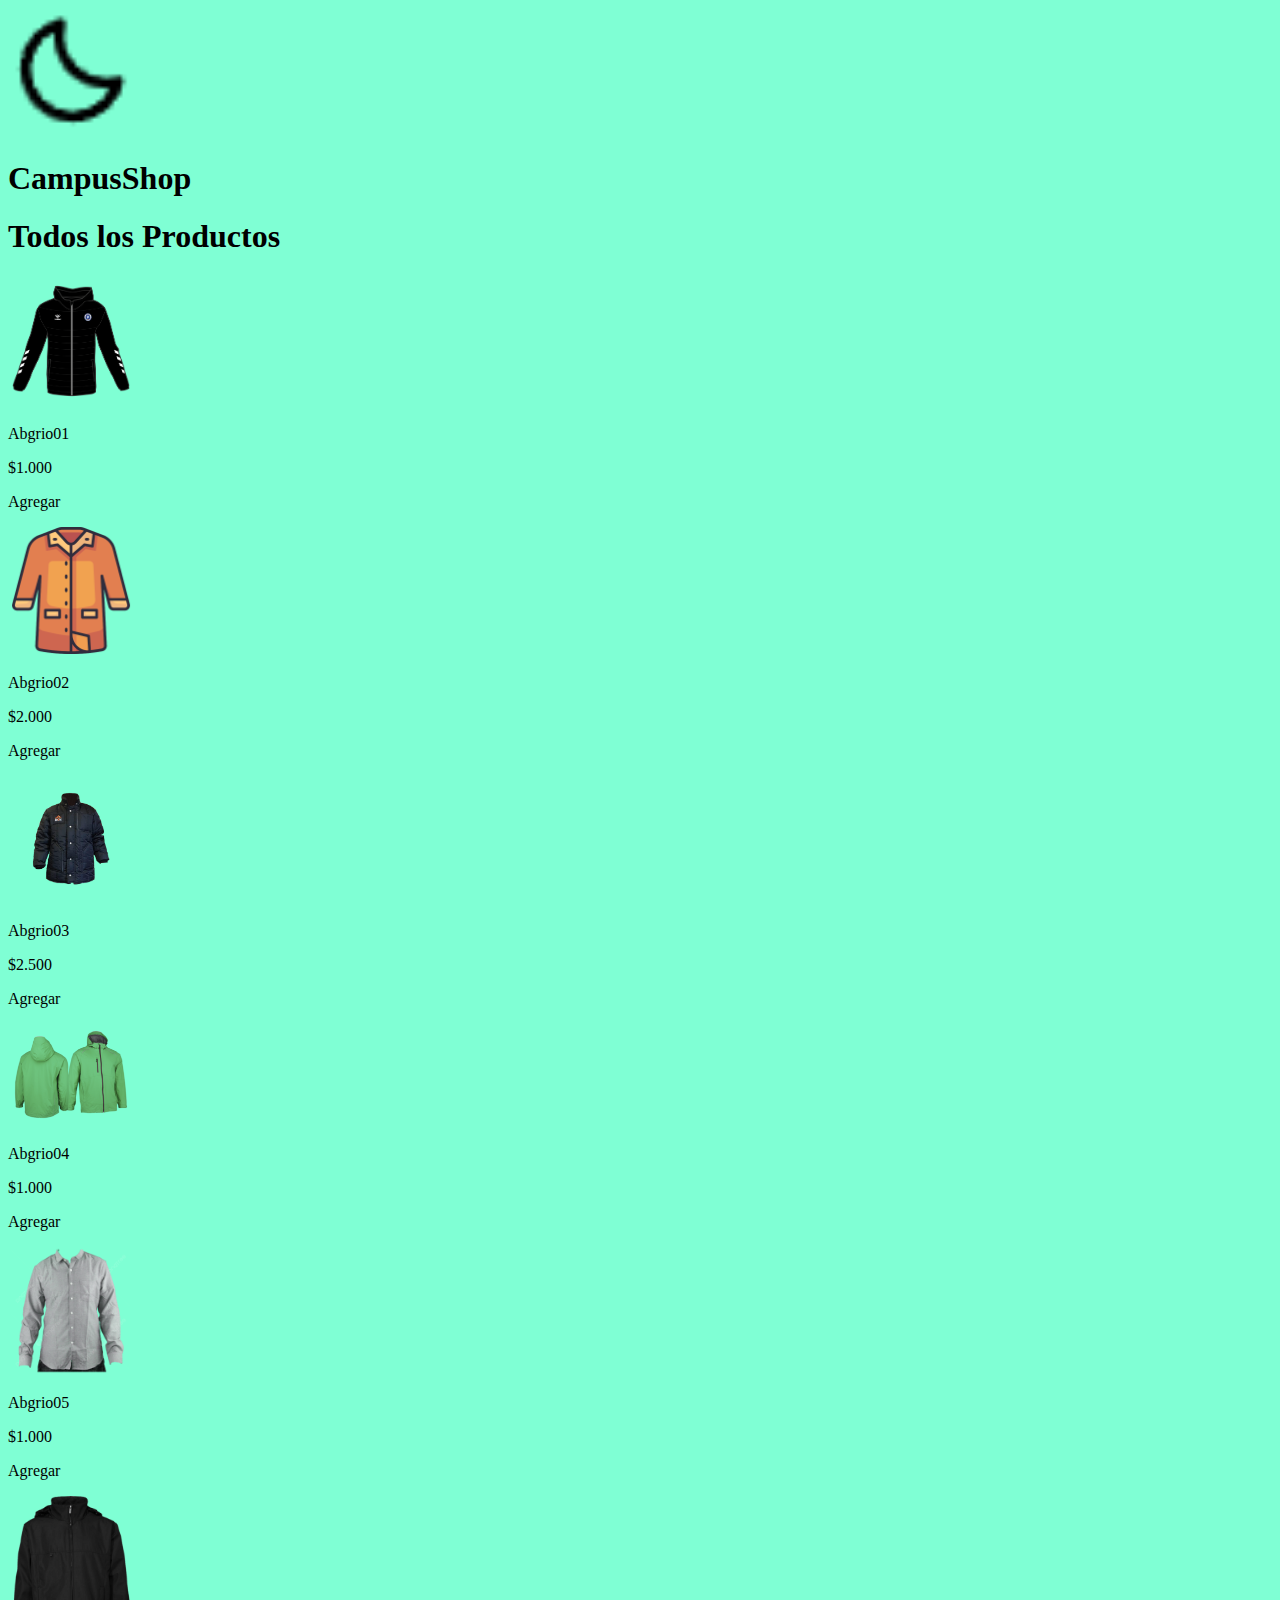
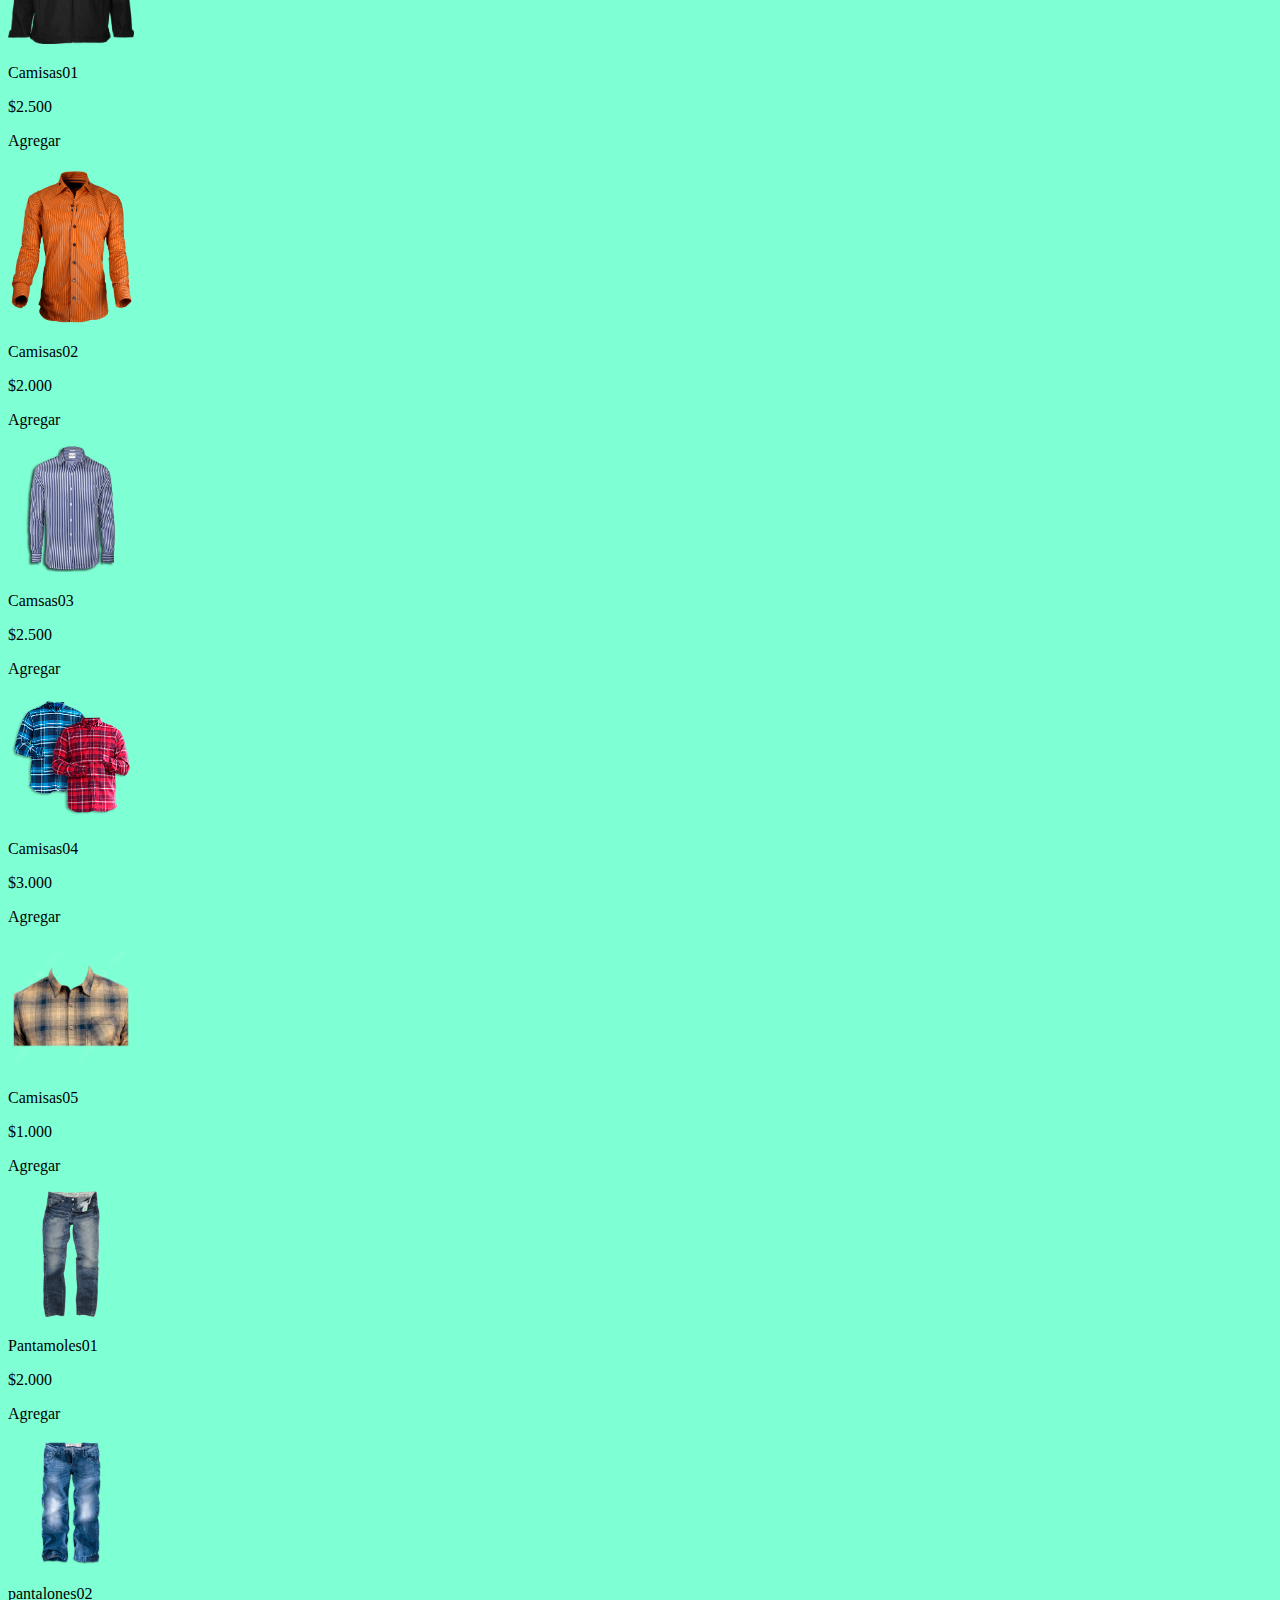
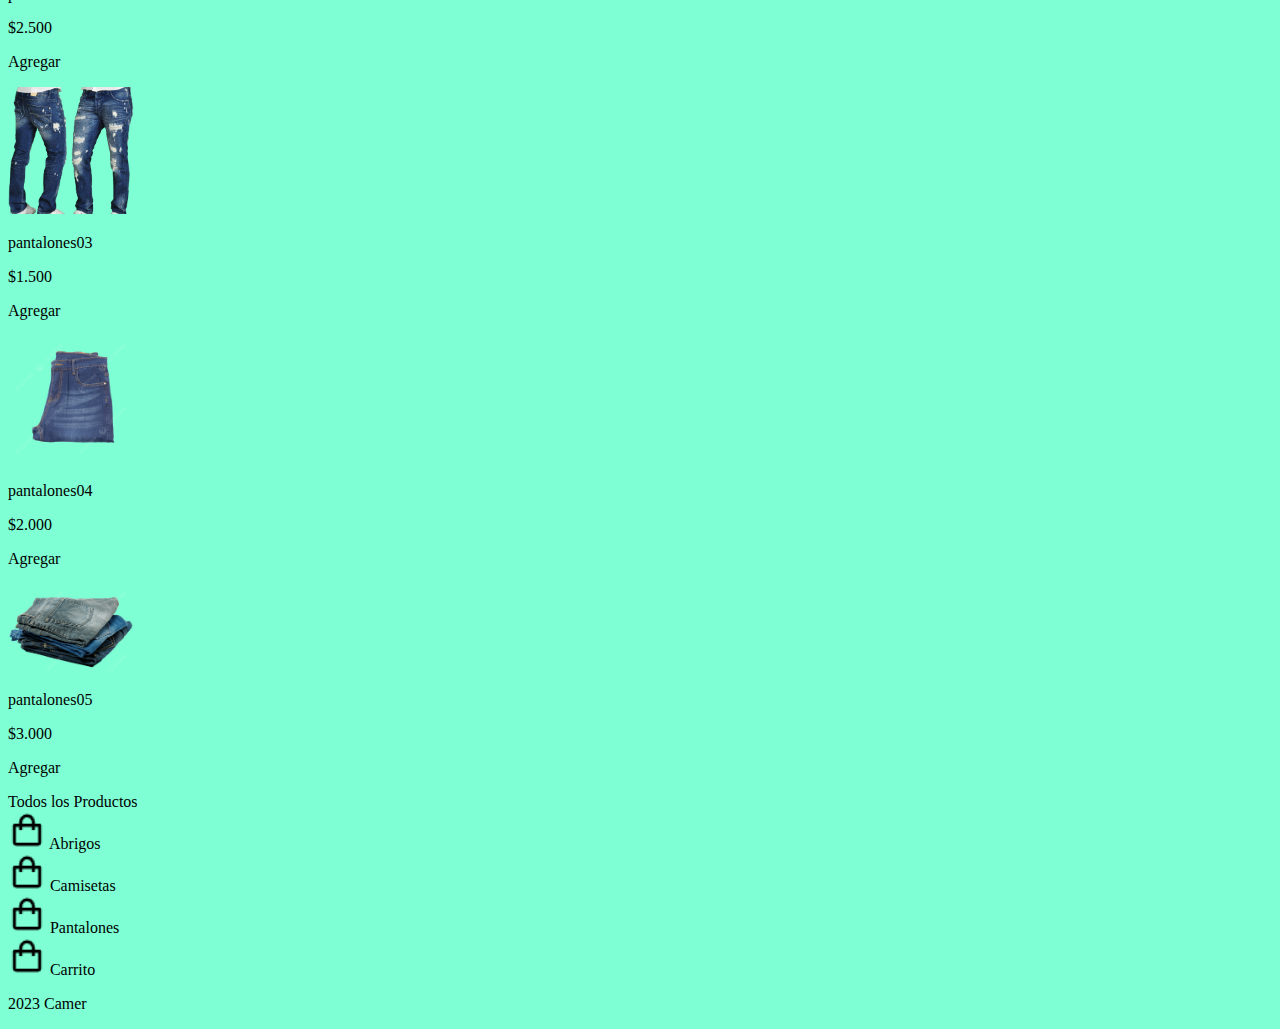
==== index.html @ f6f1cea4 "Tercero" ====
<!DOCTYPE html>
<html lang="en">
<head>
    <meta charset="UTF-8">
    <meta name="viewport" content="width=device-width, initial-scale=1.0">
    <link rel="stylesheet" href="./CSS/style.css">
    <link rel="icon" type="image/x-icon" href="./IMG/Tienda.png">
    <title>CampusShop</title>
</head>
<body>
    <header>
        <img class=" " src="./IMG/Moon.png" alt="Abrigos" width="10%"></a>
        <a>
            <h1>CampusShop</h1>
        </a>
    </header>
    <main>
        <h1>Todos los Productos</h1>
        <div>
            <div>
                <img class=" " src="./IMG/Abrigo01.png" alt="Abrigos" width="10%"></a>
                <div>
                    <p>Abgrio01</p>
                    <p>$1.000</p>
                    <p>Agregar</p>
                </div>
            </div>
            <div>
                <img class=" " src="./IMG/Abrigo02.png" alt="Abrigos" width="10%"></a>
                <div>
                    <p>Abgrio02</p>
                    <p>$2.000</p>
                    <p>Agregar</p>
                </div>
            </div>
            <div>
                <img class=" " src="./IMG/Abrigo03.png" alt="Abrigos" width="10%"></a>
                <div>
                    <p>Abgrio03</p>
                    <p>$2.500</p>
                    <p>Agregar</p>
                </div>
            </div>
            <div>
                <img class=" " src="./IMG/Abrigo04.png" alt="Abrigos" width="10%"></a>
                <div>
                    <p>Abgrio04</p>
                    <p>$1.000</p>
                    <p>Agregar</p>
                </div>
            </div>
            <div>
                <img class=" " src="./IMG/Abrigo05.png" alt="Abrigos" width="10%"></a>
                <div>
                    <p>Abgrio05</p>
                    <p>$1.000</p>
                    <p>Agregar</p>
                </div>
            </div>
            <div>
                <img class=" " src="./IMG/Camisa01.png" alt="Abrigos" width="10%"></a>
                <div>
                    <p>Camisas01</p>
                    <p>$2.500</p>
                    <p>Agregar</p>
                </div>
            </div>
            <div>
                <img class=" " src="./IMG/Camisa02.png" alt="Abrigos" width="10%"></a>
                <div>
                    <p>Camisas02</p>
                    <p>$2.000</p>
                    <p>Agregar</p>
                </div>
            </div>
            <div>
                <img class=" " src="./IMG/Camisa03.png" alt="Abrigos" width="10%"></a>
                <div>
                    <p>Camsas03</p>
                    <p>$2.500</p>
                    <p>Agregar</p>
                </div>
            </div>
            <div>
                <img class=" " src="./IMG/Camisa04.png" alt="Abrigos" width="10%"></a>
                <div>
                    <p>Camisas04</p>
                    <p>$3.000</p>
                    <p>Agregar</p>
                </div>
            </div>
            <div>
                <img class=" " src="./IMG/Camisa05.png" alt="Abrigos" width="10%"></a>
                <div>
                    <p>Camisas05</p>
                    <p>$1.000</p>
                    <p>Agregar</p>
                </div>
            </div>
            <div>
                <img class=" " src="./IMG/Pantalon01.png" alt="Abrigos" width="10%"></a>
                <div>
                    <p>Pantamoles01</p>
                    <p>$2.000</p>
                    <p>Agregar</p>
                </div>
            </div>
            <div>
                <img class=" " src="./IMG/Pantalon02.png" alt="Abrigos" width="10%"></a>
                <div>
                    <p>pantalones02</p>
                    <p>$2.500</p>
                    <p>Agregar</p>
                </div>
            </div>
            <div>
                <img class=" " src="./IMG/Pantalon03.png" alt="Abrigos" width="10%"></a>
                <div>
                    <p>pantalones03</p>
                    <p>$1.500</p>
                    <p>Agregar</p>
                </div>
            </div>
            <div>
                <img class=" " src="./IMG/Pantalon04.png" alt="Abrigos" width="10%"></a>
                <div>
                    <p>pantalones04</p>
                    <p>$2.000</p>
                    <p>Agregar</p>
                </div>
            </div>
            <div>
                <img class=" " src="./IMG/Pantalon05.png" alt="Abrigos" width="10%"></a>
                <div>
                    <p>pantalones05</p>
                    <p>$3.000</p>
                    <p>Agregar</p>
                </div>
            </div>
        </div>
    </main>
    <label>
        <div>
            <a>Todos los Productos</a>
        </div>
        <div>
            <img class=" " src="./IMG/Buzos.png" alt="Abrigos" width="3%"></a>
            <a>Abrigos</a>
        </div>
        <div>
            <img class=" " src="./IMG/Buzos.png" alt="Abrigos" width="3%"></a>
            <a>Camisetas</a>
        </div>
        <div>
            <img class=" " src="./IMG/Buzos.png" alt="Abrigos" width="3%"></a>
            <a>Pantalones</a>
        </div>
        <div>
            <img class=" " src="./IMG/Buzos.png" alt="Abrigos" width="3%"></a>
            <a>Carrito</a>
        </div>
        <p>2023 Camer</p>
    </label>
</body>
</html>
---- CSS/style.css ----
*{
    background-color: aquamarine;
    
}
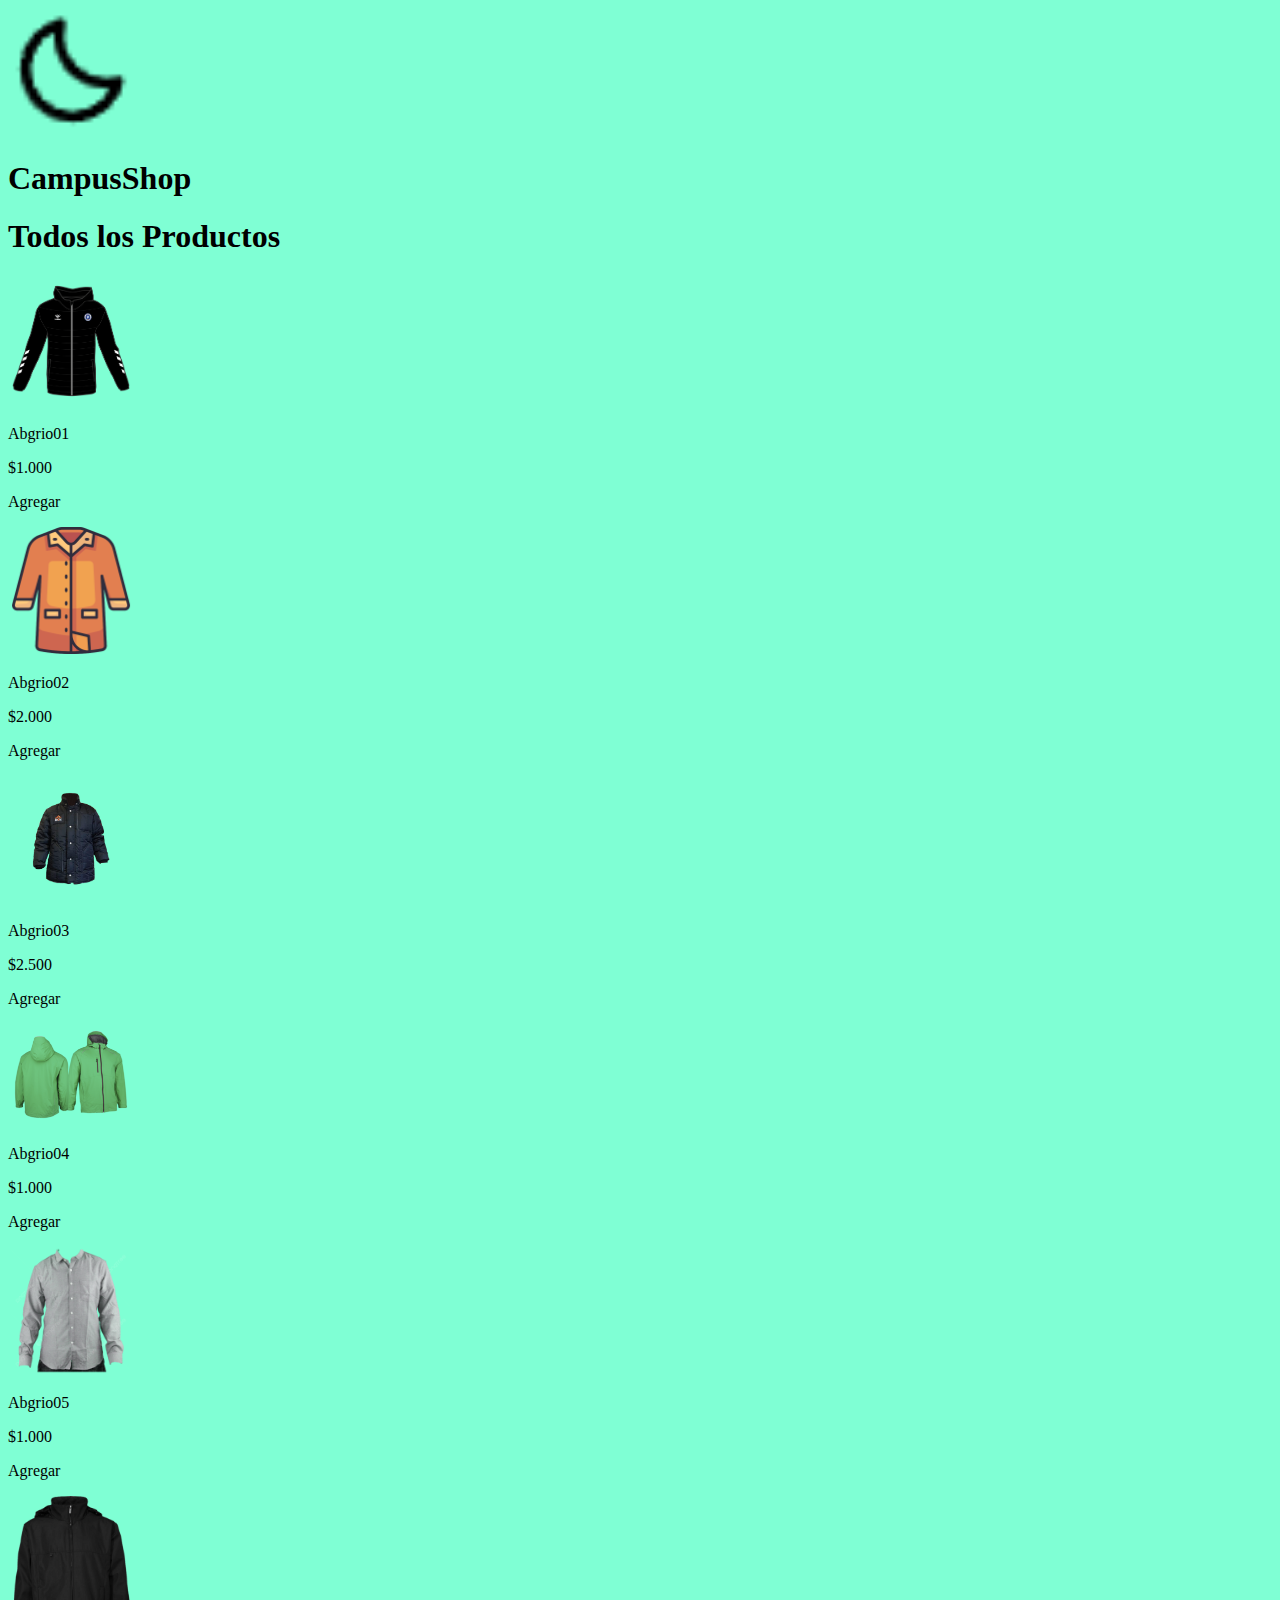
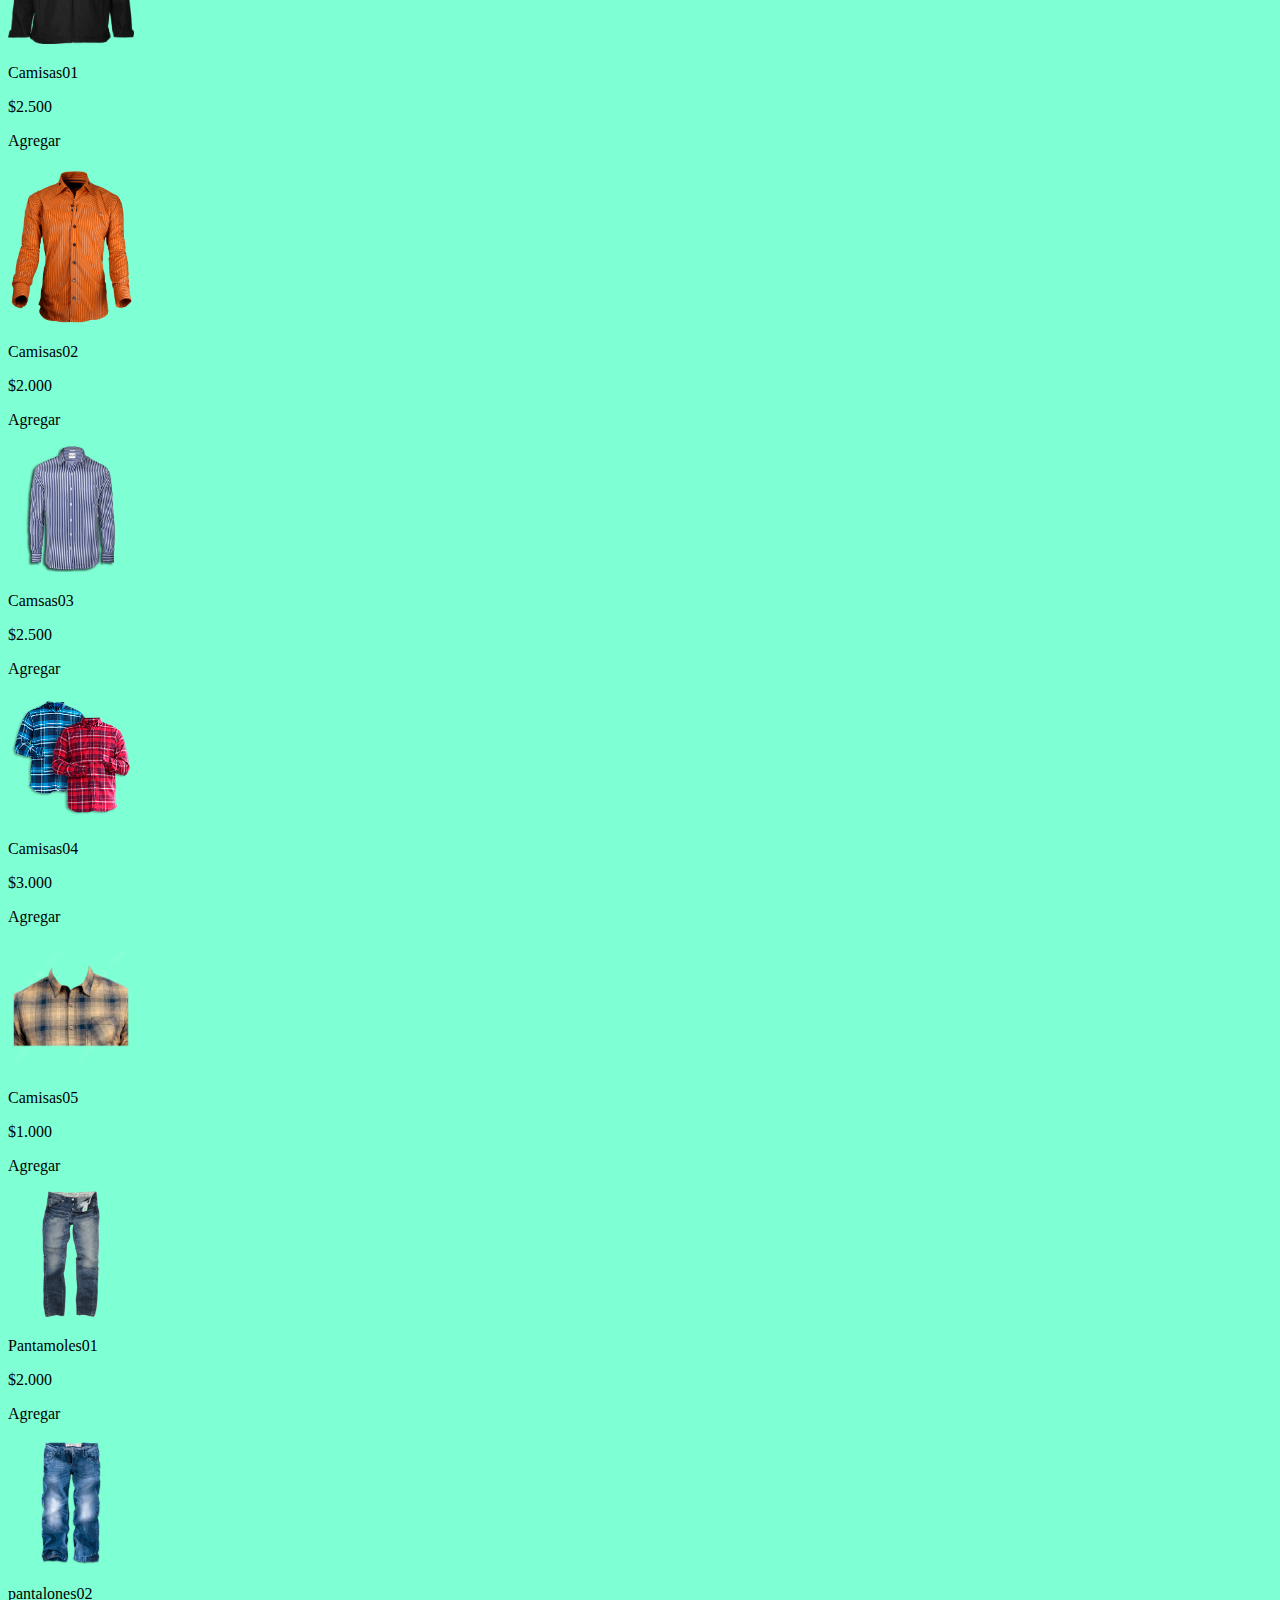
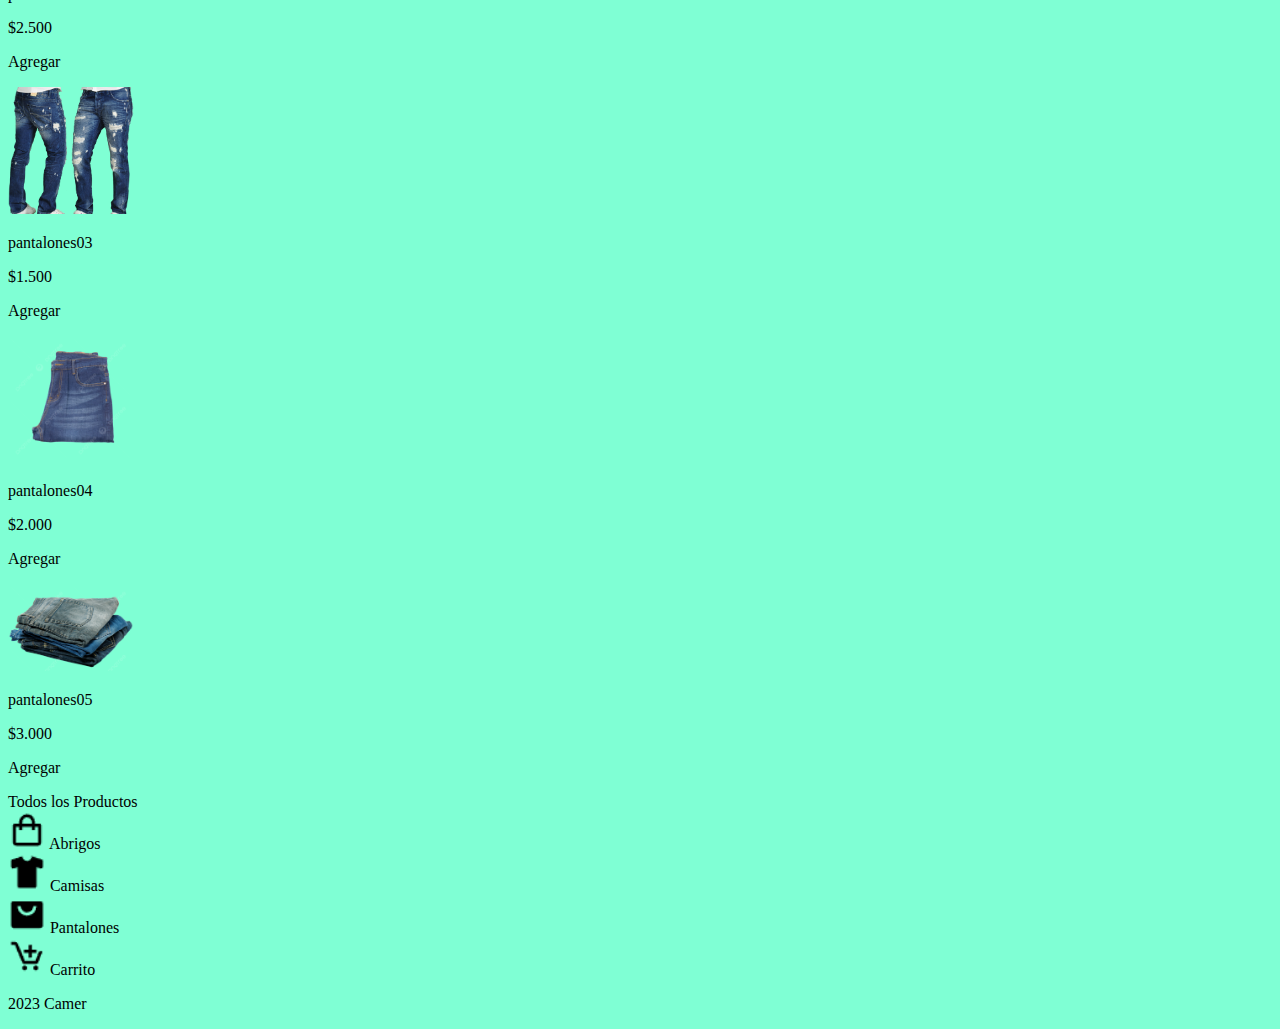
==== commit d35c91a7: "Cuarto" ====
--- a/index.html
+++ b/index.html
@@ -143,23 +143,33 @@
         <div>
             <a>Todos los Productos</a>
         </div>
-        <div>
-            <img class=" " src="./IMG/Buzos.png" alt="Abrigos" width="3%"></a>
-            <a>Abrigos</a>
-        </div>
-        <div>
-            <img class=" " src="./IMG/Buzos.png" alt="Abrigos" width="3%"></a>
-            <a>Camisetas</a>
-        </div>
-        <div>
-            <img class=" " src="./IMG/Buzos.png" alt="Abrigos" width="3%"></a>
-            <a>Pantalones</a>
-        </div>
-        <div>
-            <img class=" " src="./IMG/Buzos.png" alt="Abrigos" width="3%"></a>
-            <a>Carrito</a>
-        </div>
+        <a  href="/HTML/Abrigos.html"> 
+            <div>
+                <img class=" " src="./IMG/Buzos.png" alt="Abrigos" width="3%"></a>
+                <a>Abrigos</a>
+            </div>
+        </a>
+        <a  href="/HTML/Camisetas.html"> 
+            <div>
+                <img class=" " src="./IMG/Camisas.png" alt="Abrigos" width="3%"></a>
+                <a>Camisas</a>
+            </div>
+        </a>
+        <a  href="/HTML/Pantalones.html"> 
+            <div>
+                <img class=" " src="./IMG/Pants.png" alt="Abrigos" width="3%"></a>
+                <a>Pantalones</a>
+            </div>
+        </a>
+        <a  href="/HTML/Carritos.html">  
+            <div>
+                <img class=" " src="./IMG/Carrito.png" alt="Abrigos" width="3%"></a>
+                <a>Carrito</a>
+            </div>
+        </a>
         <p>2023 Camer</p>
     </label>
+
+    </li>
 </body>
 </html>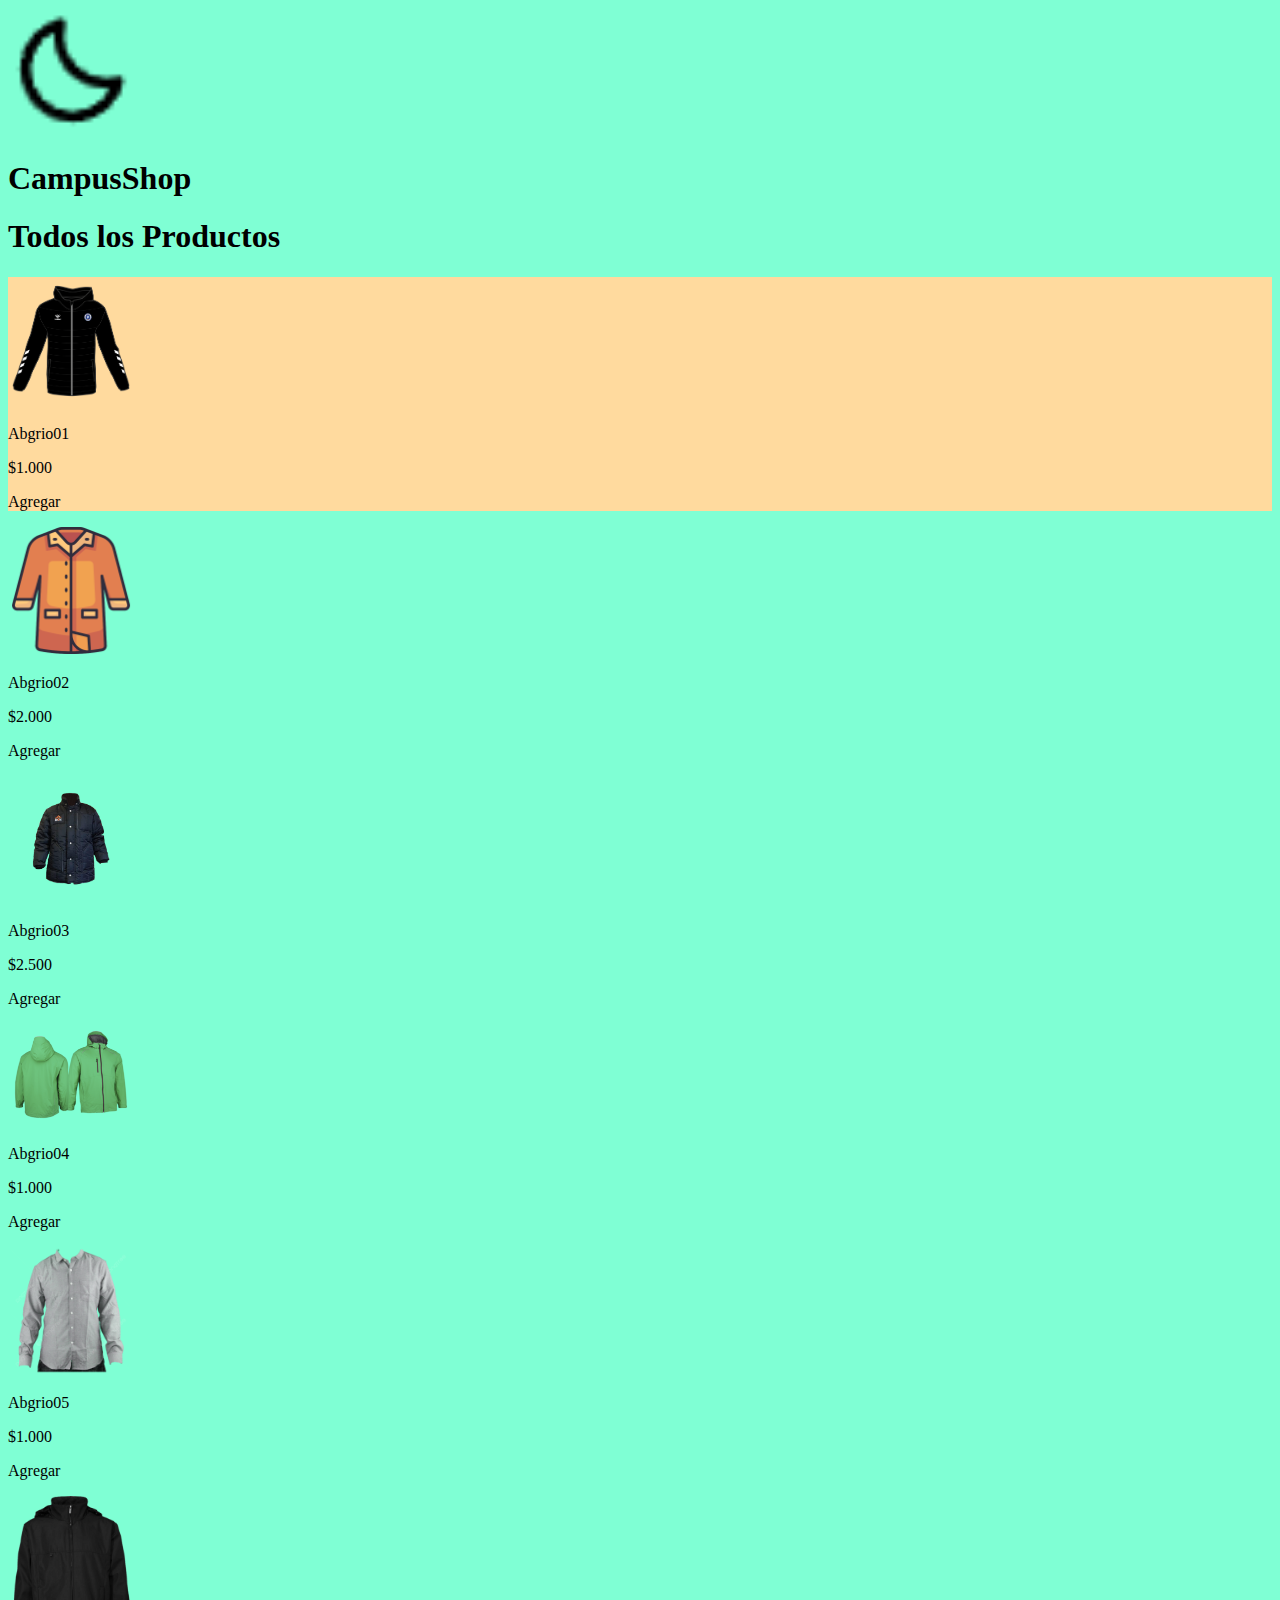
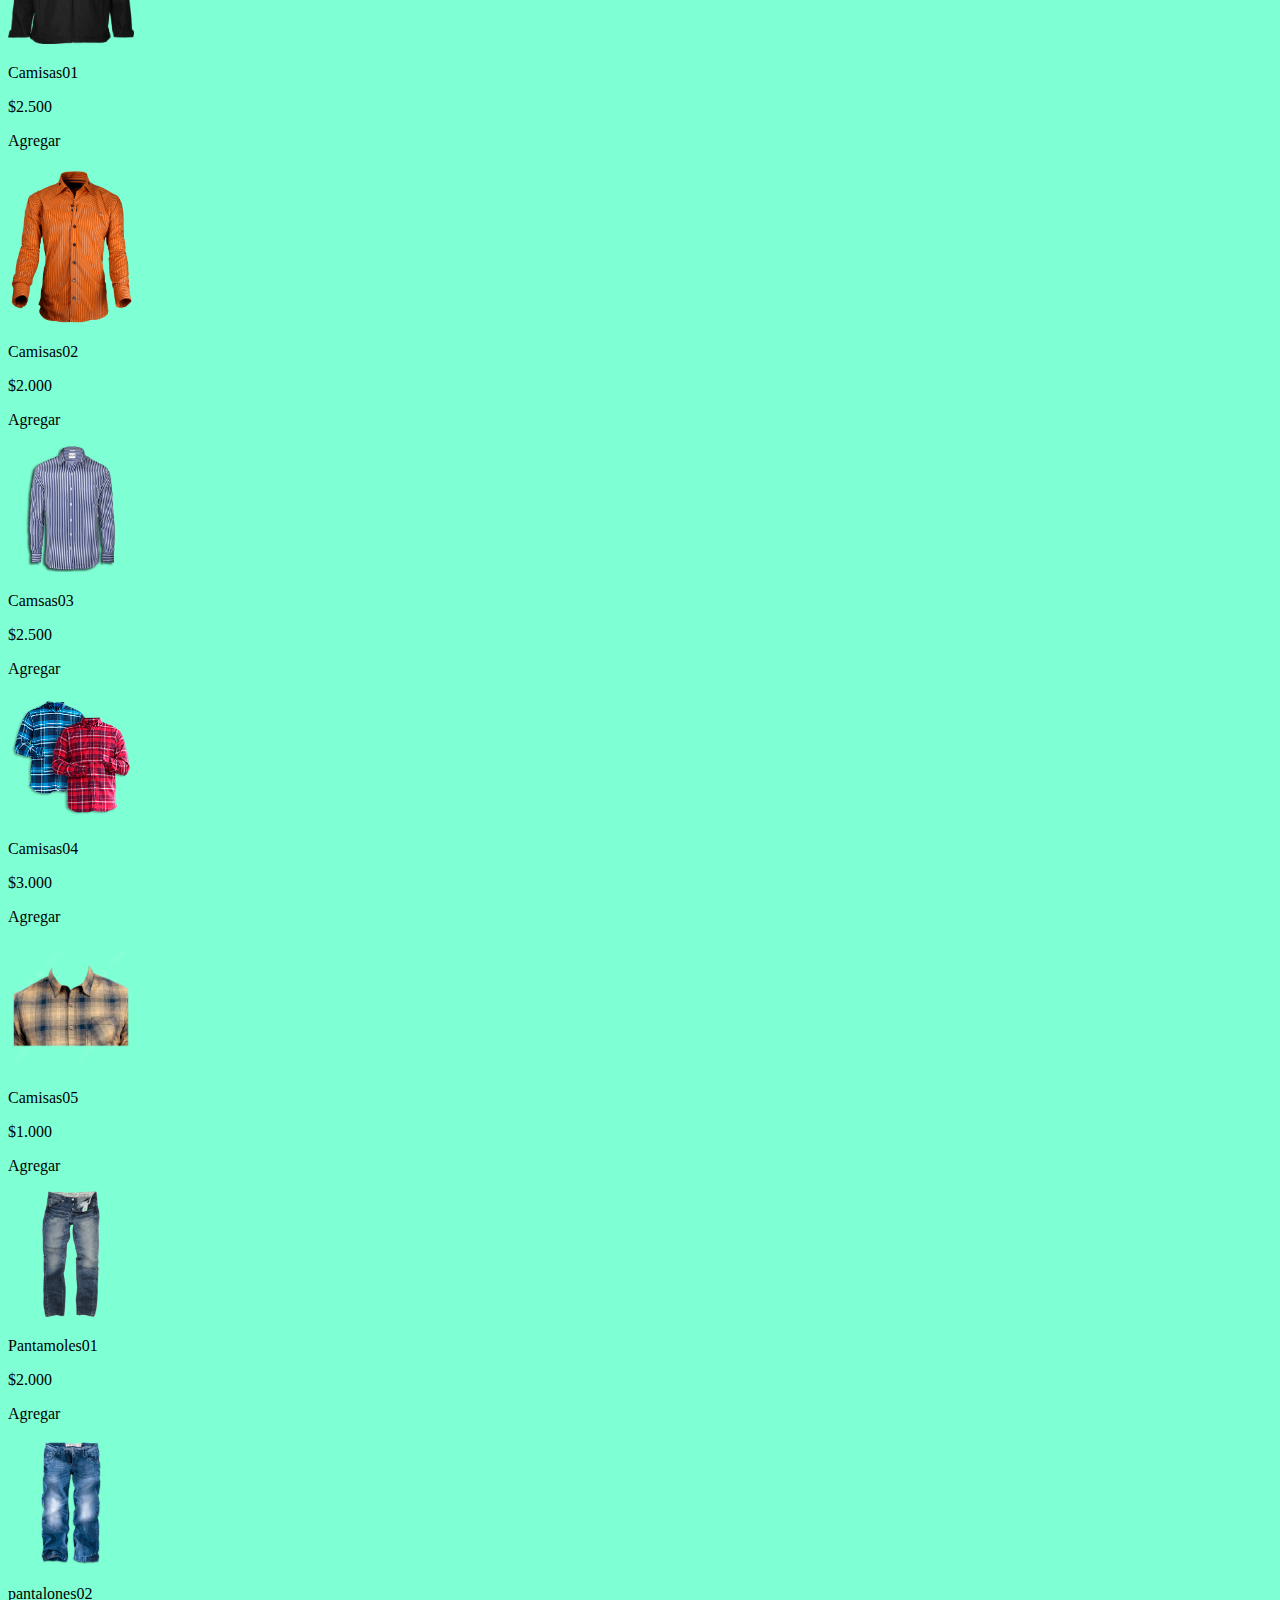
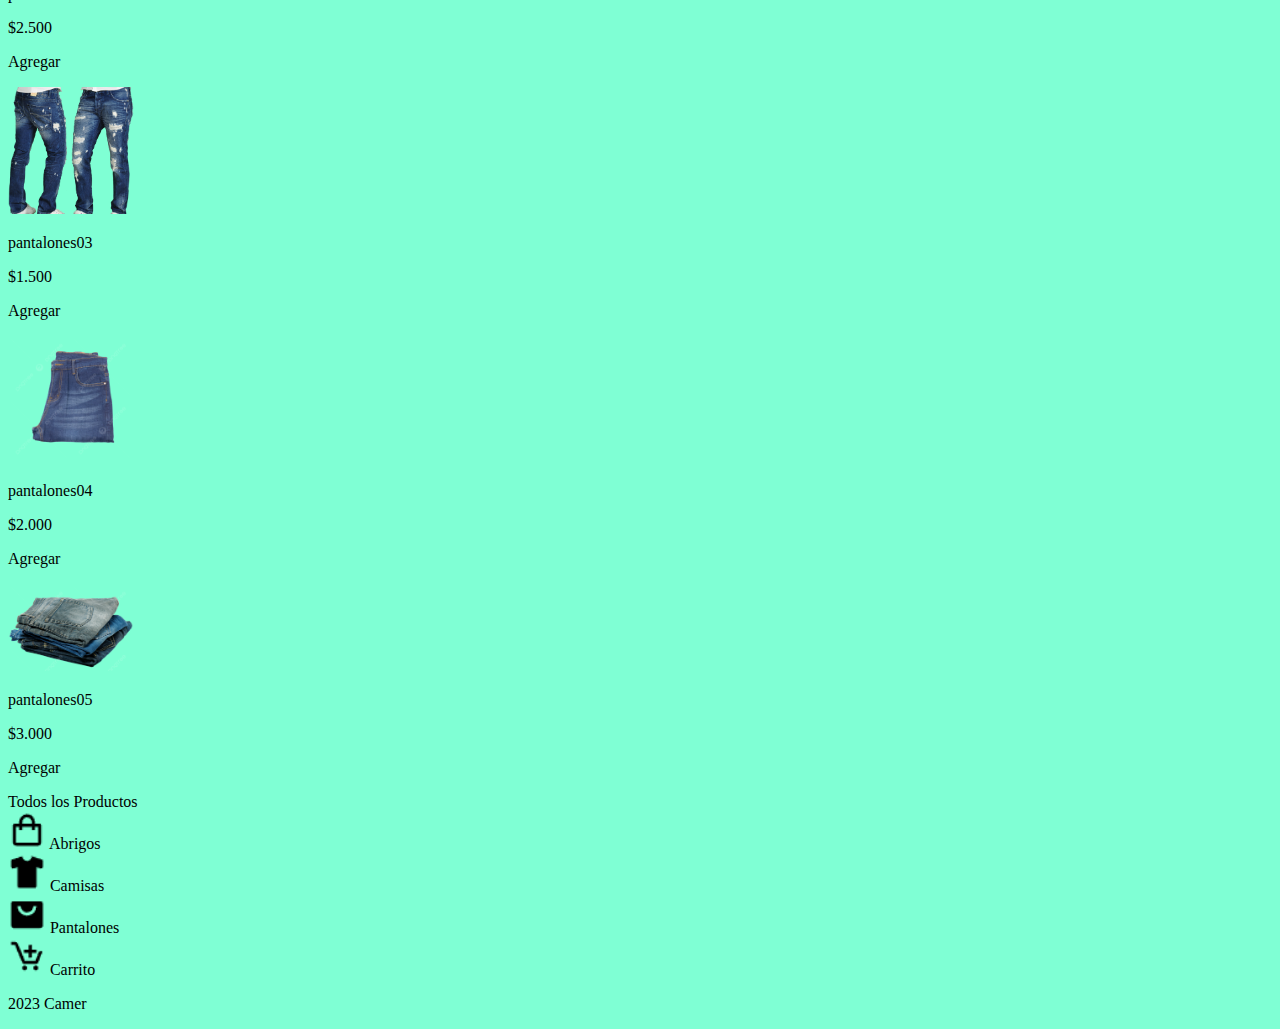
==== commit 149a6973: "Septimo" ====
--- a/index.html
+++ b/index.html
@@ -9,21 +9,21 @@
 </head>
 <body>
     <header>
-        <img class=" " src="./IMG/Moon.png" alt="Abrigos" width="10%"></a>
-        <a>
-            <h1>CampusShop</h1>
+        <a  href="./index.html">
+            <img class=" " src="./IMG/Moon.png" alt="Abrigos" width="10%"></a>
+            <a>
+                <h1>CampusShop</h1>
+            </a>
         </a>
     </header>
     <main>
         <h1>Todos los Productos</h1>
         <div>
-            <div>
-                <img class=" " src="./IMG/Abrigo01.png" alt="Abrigos" width="10%"></a>
-                <div>
-                    <p>Abgrio01</p>
-                    <p>$1.000</p>
-                    <p>Agregar</p>
-                </div>
+            <div class="container">
+                <img class="container " src="./IMG/Abrigo01.png" alt="Abrigos" width="10%"></a>
+                    <p class="text">Abgrio01</p>
+                    <p class="text">$1.000</p>
+                    <p class="text">Agregar</p>
             </div>
             <div>
                 <img class=" " src="./IMG/Abrigo02.png" alt="Abrigos" width="10%"></a>
--- a/CSS/style.css
+++ b/CSS/style.css
@@ -1,4 +1,15 @@
 *{
     background-color: aquamarine;
-    
+
+}
+.other{
+    color: #ffda9e;
+    color: #b2e2f2;
+    color: #b0f2c2;
+}
+.container{
+    background-color: #ffda9e;
+}
+.text{
+    background-color: #ffda9e;
 }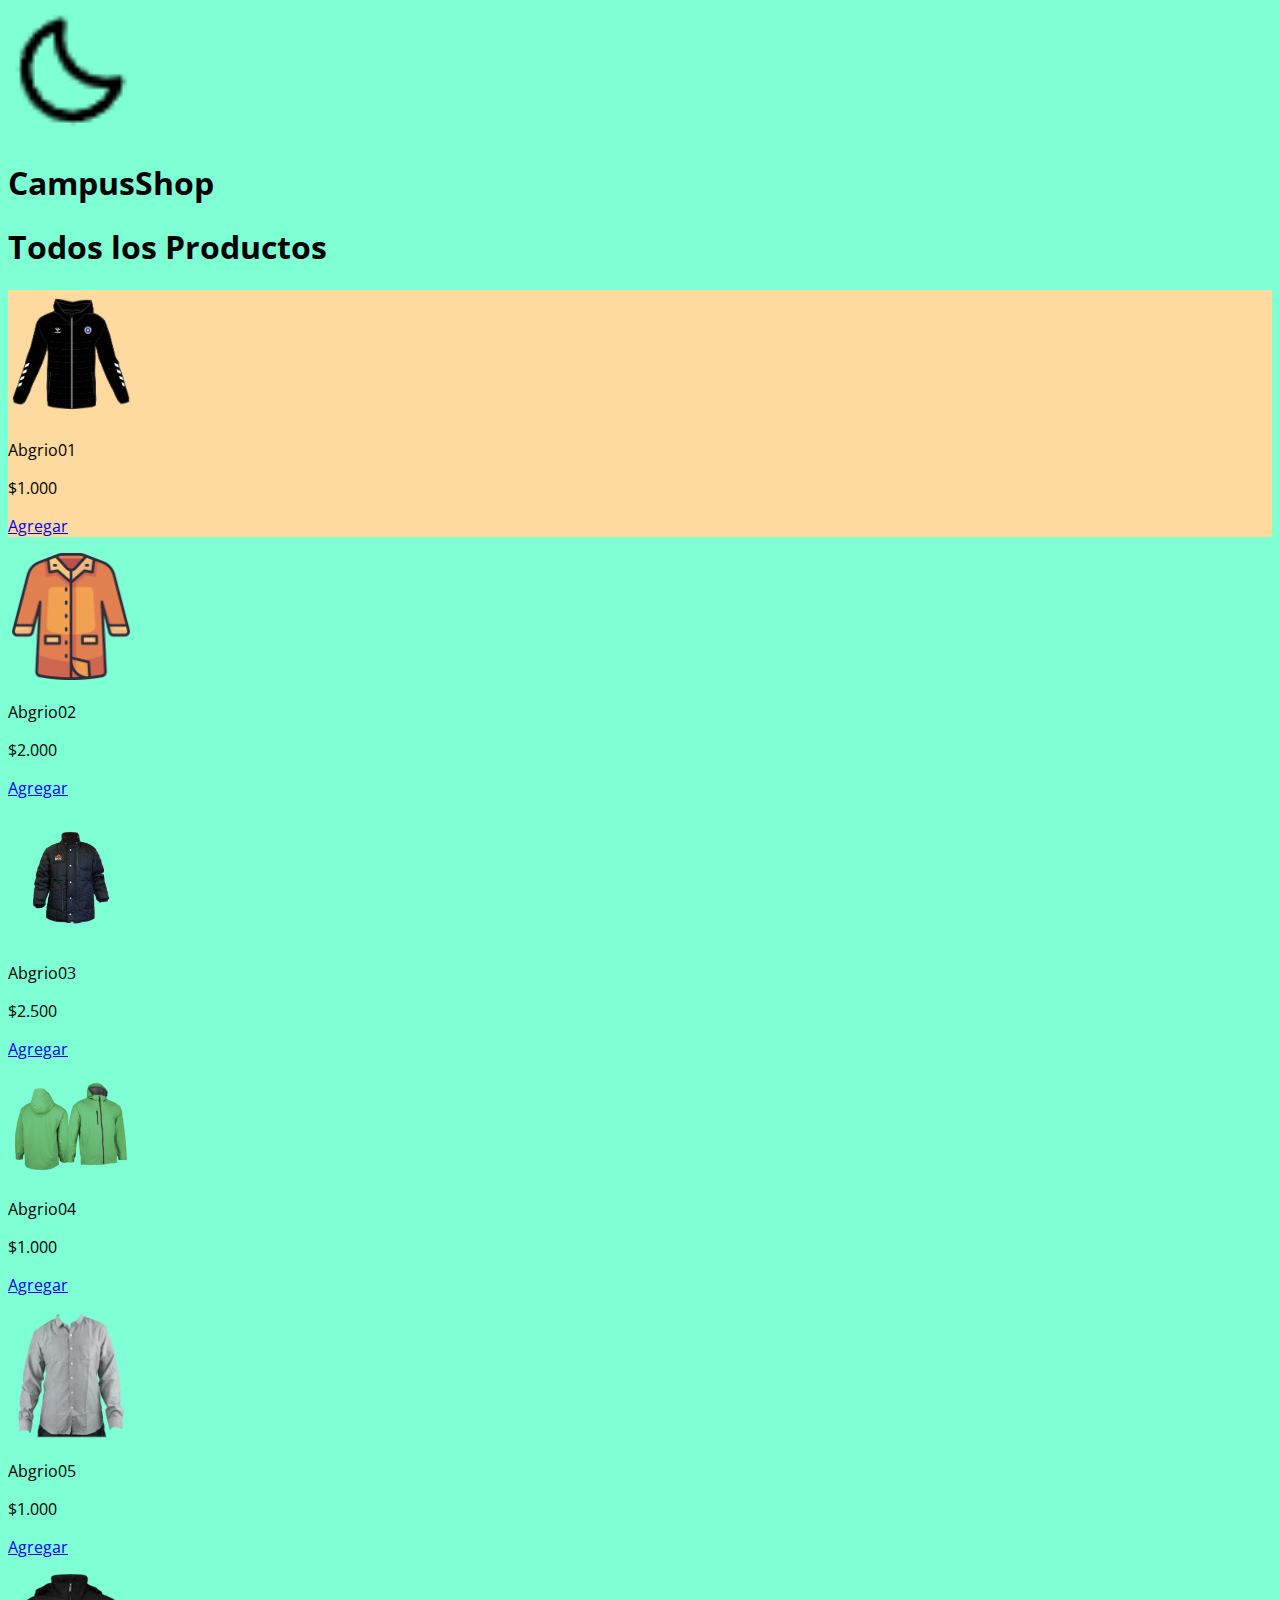
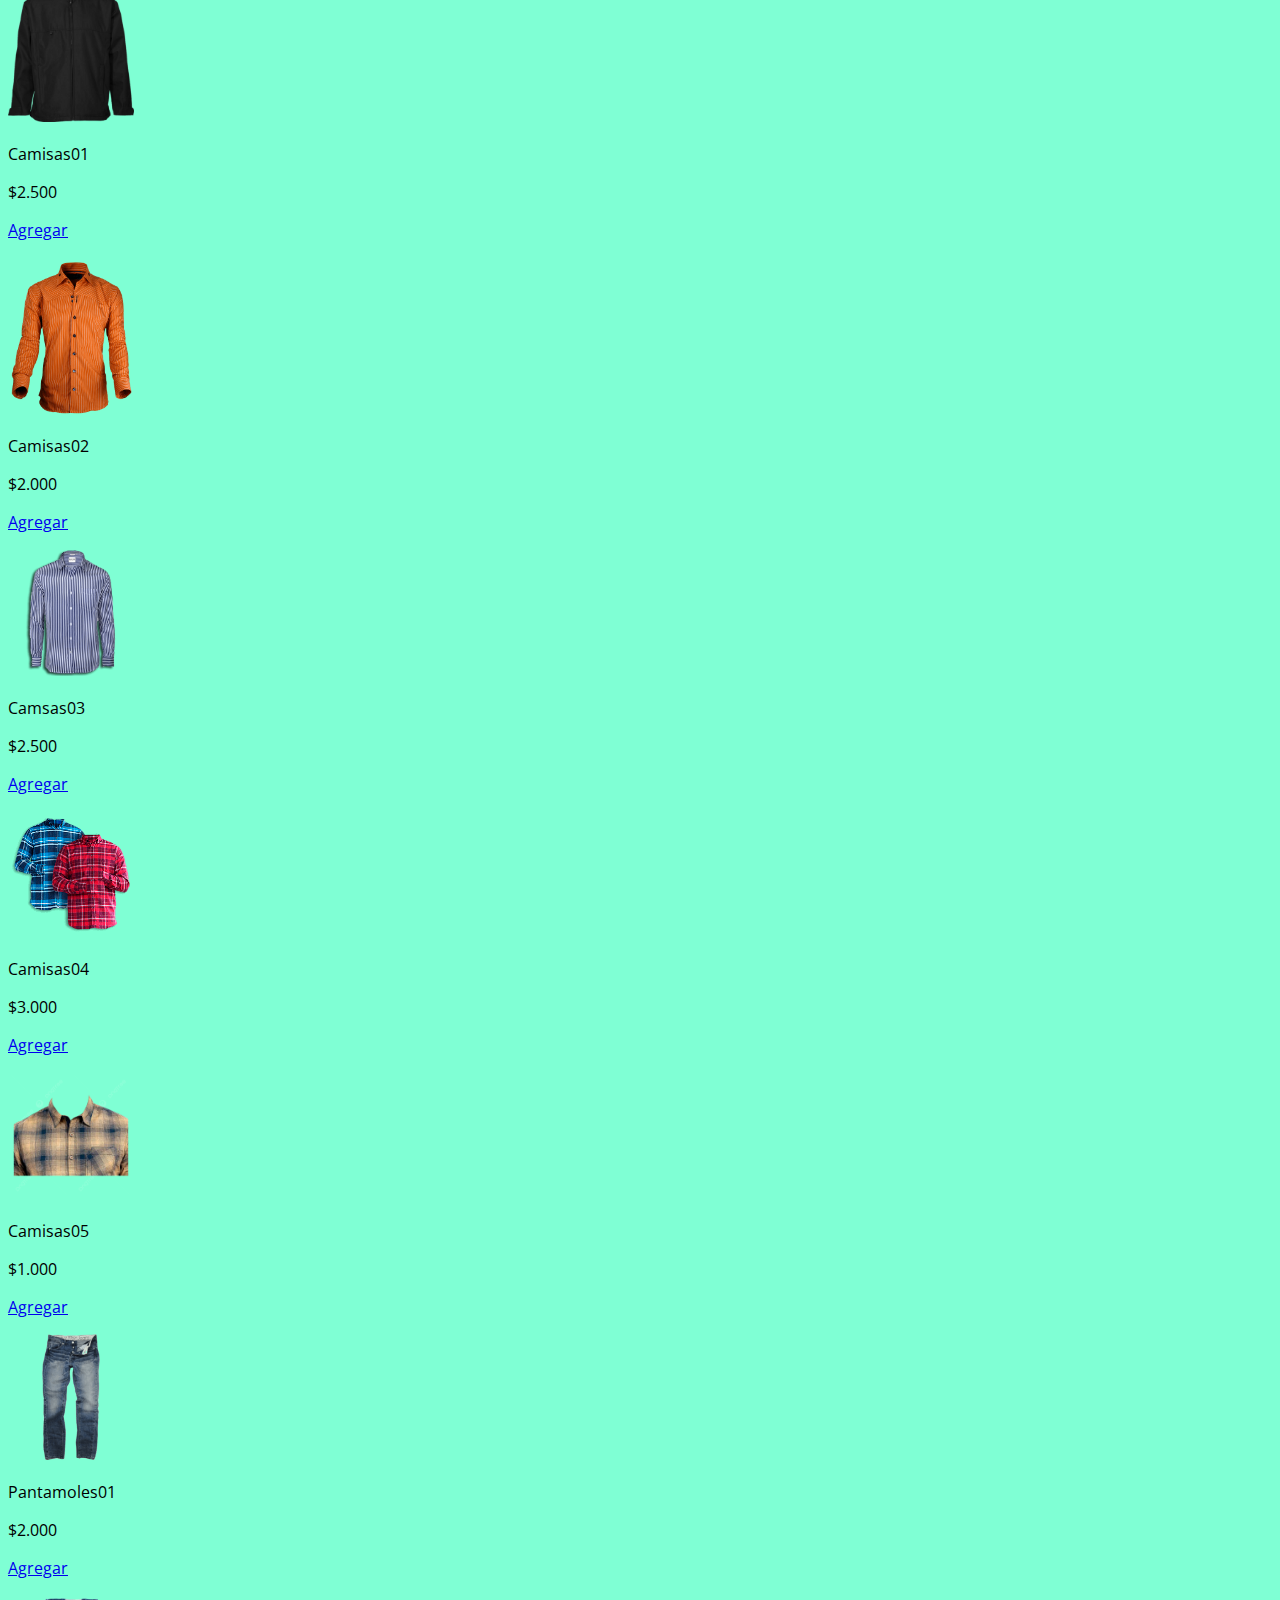
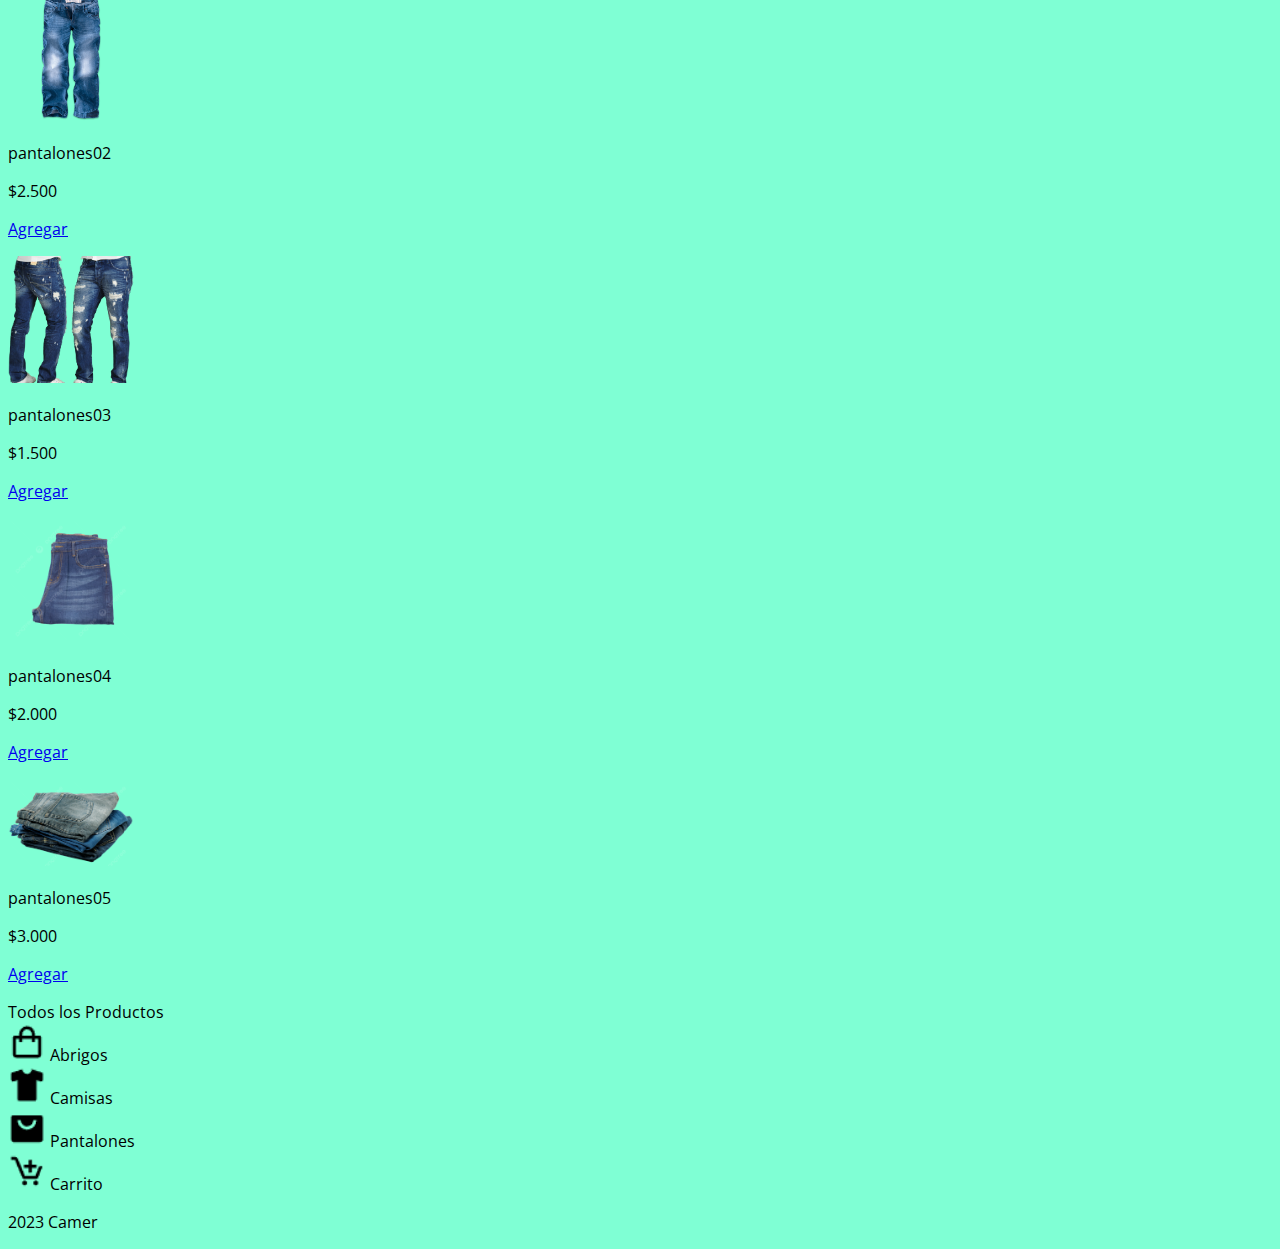
==== commit cf1093bc: "Doceavo" ====
--- a/index.html
+++ b/index.html
@@ -23,14 +23,19 @@
                 <img class="container " src="./IMG/Abrigo01.png" alt="Abrigos" width="10%"></a>
                     <p class="text">Abgrio01</p>
                     <p class="text">$1.000</p>
-                    <p class="text">Agregar</p>
+                    <a  href="/HTML/Producto.html"> 
+                        <p class="text">Agregar</p>
+                    </a>
+                    
             </div>
             <div>
                 <img class=" " src="./IMG/Abrigo02.png" alt="Abrigos" width="10%"></a>
                 <div>
                     <p>Abgrio02</p>
                     <p>$2.000</p>
-                    <p>Agregar</p>
+                    <a  href="/HTML/Producto.html">
+                        <p>Agregar</p>
+                    </a>
                 </div>
             </div>
             <div>
@@ -38,7 +43,9 @@
                 <div>
                     <p>Abgrio03</p>
                     <p>$2.500</p>
-                    <p>Agregar</p>
+                    <a  href="/HTML/Producto.html">
+                        <p>Agregar</p>
+                    </a>                
                 </div>
             </div>
             <div>
@@ -46,7 +53,9 @@
                 <div>
                     <p>Abgrio04</p>
                     <p>$1.000</p>
-                    <p>Agregar</p>
+                    <a  href="/HTML/Producto.html">
+                        <p>Agregar</p>
+                    </a>
                 </div>
             </div>
             <div>
@@ -54,7 +63,9 @@
                 <div>
                     <p>Abgrio05</p>
                     <p>$1.000</p>
-                    <p>Agregar</p>
+                    <a  href="/HTML/Producto.html">
+                        <p>Agregar</p>
+                    </a>
                 </div>
             </div>
             <div>
@@ -62,7 +73,9 @@
                 <div>
                     <p>Camisas01</p>
                     <p>$2.500</p>
-                    <p>Agregar</p>
+                    <a  href="/HTML/Producto.html">
+                        <p>Agregar</p>
+                    </a>
                 </div>
             </div>
             <div>
@@ -70,7 +83,9 @@
                 <div>
                     <p>Camisas02</p>
                     <p>$2.000</p>
-                    <p>Agregar</p>
+                    <a  href="/HTML/Producto.html">
+                        <p>Agregar</p>
+                    </a>
                 </div>
             </div>
             <div>
@@ -78,7 +93,9 @@
                 <div>
                     <p>Camsas03</p>
                     <p>$2.500</p>
-                    <p>Agregar</p>
+                    <a  href="/HTML/Producto.html">
+                        <p>Agregar</p>
+                    </a>
                 </div>
             </div>
             <div>
@@ -86,7 +103,9 @@
                 <div>
                     <p>Camisas04</p>
                     <p>$3.000</p>
-                    <p>Agregar</p>
+                    <a  href="/HTML/Producto.html">
+                        <p>Agregar</p>
+                    </a>
                 </div>
             </div>
             <div>
@@ -94,7 +113,9 @@
                 <div>
                     <p>Camisas05</p>
                     <p>$1.000</p>
-                    <p>Agregar</p>
+                    <a  href="/HTML/Producto.html">
+                        <p>Agregar</p>
+                    </a>
                 </div>
             </div>
             <div>
@@ -102,7 +123,9 @@
                 <div>
                     <p>Pantamoles01</p>
                     <p>$2.000</p>
-                    <p>Agregar</p>
+                    <a  href="/HTML/Producto.html">
+                        <p>Agregar</p>
+                    </a>
                 </div>
             </div>
             <div>
@@ -110,7 +133,9 @@
                 <div>
                     <p>pantalones02</p>
                     <p>$2.500</p>
-                    <p>Agregar</p>
+                    <a  href="/HTML/Producto.html">
+                        <p>Agregar</p>
+                    </a>
                 </div>
             </div>
             <div>
@@ -118,7 +143,9 @@
                 <div>
                     <p>pantalones03</p>
                     <p>$1.500</p>
-                    <p>Agregar</p>
+                    <a  href="/HTML/Producto.html">
+                        <p>Agregar</p>
+                    </a>
                 </div>
             </div>
             <div>
@@ -126,7 +153,9 @@
                 <div>
                     <p>pantalones04</p>
                     <p>$2.000</p>
-                    <p>Agregar</p>
+                    <a  href="/HTML/Producto.html">
+                        <p>Agregar</p>
+                    </a>
                 </div>
             </div>
             <div>
@@ -134,12 +163,14 @@
                 <div>
                     <p>pantalones05</p>
                     <p>$3.000</p>
-                    <p>Agregar</p>
+                    <a  href="/HTML/Producto.html">
+                        <p>Agregar</p>
+                    </a>
                 </div>
             </div>
         </div>
     </main>
-    <label>
+    <section>
         <div>
             <a>Todos los Productos</a>
         </div>
@@ -168,7 +199,7 @@
             </div>
         </a>
         <p>2023 Camer</p>
-    </label>
+    </section>
 
     </li>
 </body>
--- a/CSS/style.css
+++ b/CSS/style.css
@@ -1,4 +1,7 @@
-*{
+@import url('https://fonts.googleapis.com/css2?family=Open+Sans:wght@400;500;600;700&display=swap');
+
+* {
+	font-family: 'Open Sans', sans-serif;
     background-color: aquamarine;
 
 }
@@ -9,7 +12,9 @@
 }
 .container{
     background-color: #ffda9e;
+    grid-row-end:auto;
 }
 .text{
     background-color: #ffda9e;
+    
 }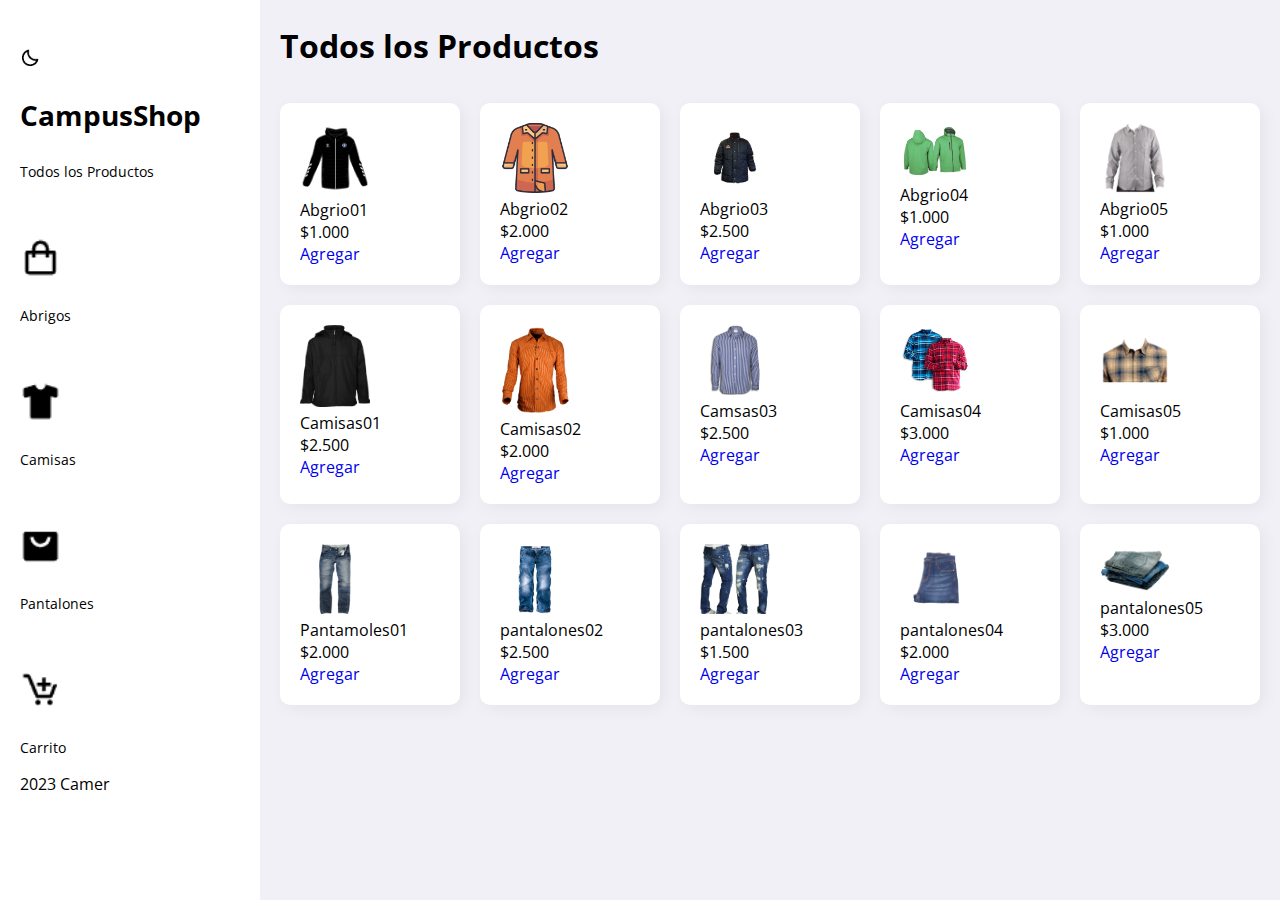
==== commit b486b576: "Catorceavo" ====
--- a/index.html
+++ b/index.html
@@ -8,199 +8,202 @@
     <title>CampusShop</title>
 </head>
 <body>
-    <header>
-        <a  href="./index.html">
-            <img class=" " src="./IMG/Moon.png" alt="Abrigos" width="10%"></a>
-            <a>
-                <h1>CampusShop</h1>
-            </a>
-        </a>
-    </header>
-    <main>
-        <h1>Todos los Productos</h1>
-        <div>
-            <div class="container">
-                <img class="container " src="./IMG/Abrigo01.png" alt="Abrigos" width="10%"></a>
-                    <p class="text">Abgrio01</p>
-                    <p class="text">$1.000</p>
-                    <a  href="/HTML/Producto.html"> 
-                        <p class="text">Agregar</p>
-                    </a>
-                    
+    <section id="sidebar">
+        <ul class="side-menu">
+            <a  href="./index.html">
+                <img class=" " src="./IMG/Moon.png" alt="Abrigos" width="10%"></a>
+                <a>
+                    <h1>CampusShop</h1>
+                </a>
+            </a>
+            <div>
+                <a>Todos los Productos</a>
             </div>
-            <div>
-                <img class=" " src="./IMG/Abrigo02.png" alt="Abrigos" width="10%"></a>
-                <div>
-                    <p>Abgrio02</p>
-                    <p>$2.000</p>
-                    <a  href="/HTML/Producto.html">
-                        <p>Agregar</p>
-                    </a>
+            <a  href="/HTML/Abrigos.html"> 
+                <div>
+                    <img class=" " src="./IMG/Buzos.png" alt="Abrigos" width="20%"></a>
+                    <a>Abrigos</a>
+                </div>
+            </a>
+            <a  href="/HTML/Camisetas.html"> 
+                <div>
+                    <img class=" " src="./IMG/Camisas.png" alt="Abrigos" width="20%"></a>
+                    <a>Camisas</a>
+                </div>
+            </a>
+            <a  href="/HTML/Pantalones.html"> 
+                <div>
+                    <img class=" " src="./IMG/Pants.png" alt="Abrigos" width="20%"></a>
+                    <a>Pantalones</a>
+                </div>
+            </a>
+            <a  href="/HTML/Carritos.html">  
+                <div>
+                    <img class=" " src="./IMG/Carrito.png" alt="Abrigos" width="20%"></a>
+                    <a>Carrito</a>
+                </div>
+            </a>
+            <p>2023 Camer</p>
+        </ul>
+        
+    </section>
+    <section id="content">
+        <main>
+            <h1 class="Title">Todos los Productos</h1>
+            <div class="info-data">
+                <div class="card">
+                    <img class="container " src="./IMG/Abrigo01.png" alt="Abrigos" width="50%"></a>
+                        <p class="text">Abgrio01</p>
+                        <p class="text">$1.000</p>
+                        <a  href="/HTML/Producto.html"> 
+                            <p class="text">Agregar</p>
+                        </a>
+                        
+                </div>
+                <div class="card">
+                    <img class=" " src="./IMG/Abrigo02.png" alt="Abrigos" width="50%"></a>
+                    <div>
+                        <p>Abgrio02</p>
+                        <p>$2.000</p>
+                        <a  href="/HTML/Producto.html">
+                            <p>Agregar</p>
+                        </a>
+                    </div>
+                </div>
+                <div class="card">
+                    <img class=" " src="./IMG/Abrigo03.png" alt="Abrigos" width="50%"></a>
+                    <div>
+                        <p>Abgrio03</p>
+                        <p>$2.500</p>
+                        <a  href="/HTML/Producto.html">
+                            <p>Agregar</p>
+                        </a>                
+                    </div>
+                </div>
+                <div class="card">
+                    <img class=" " src="./IMG/Abrigo04.png" alt="Abrigos" width="50%"></a>
+                    <div>
+                        <p>Abgrio04</p>
+                        <p>$1.000</p>
+                        <a  href="/HTML/Producto.html">
+                            <p>Agregar</p>
+                        </a>
+                    </div>
+                </div>
+                <div class="card">
+                    <img class=" " src="./IMG/Abrigo05.png" alt="Abrigos" width="50%"></a>
+                    <div>
+                        <p>Abgrio05</p>
+                        <p>$1.000</p>
+                        <a  href="/HTML/Producto.html">
+                            <p>Agregar</p>
+                        </a>
+                    </div>
+                </div>
+                <div class="card">
+                    <img class=" " src="./IMG/Camisa01.png" alt="Abrigos" width="50%"></a>
+                    <div>
+                        <p>Camisas01</p>
+                        <p>$2.500</p>
+                        <a  href="/HTML/Producto.html">
+                            <p>Agregar</p>
+                        </a>
+                    </div>
+                </div>
+                <div class="card">
+                    <img class=" " src="./IMG/Camisa02.png" alt="Abrigos" width="50%"></a>
+                    <div>
+                        <p>Camisas02</p>
+                        <p>$2.000</p>
+                        <a  href="/HTML/Producto.html">
+                            <p>Agregar</p>
+                        </a>
+                    </div>
+                </div>
+                <div class="card">
+                    <img class=" " src="./IMG/Camisa03.png" alt="Abrigos" width="50%"></a>
+                    <div>
+                        <p>Camsas03</p>
+                        <p>$2.500</p>
+                        <a  href="/HTML/Producto.html">
+                            <p>Agregar</p>
+                        </a>
+                    </div>
+                </div>
+                <div class="card">
+                    <img class=" " src="./IMG/Camisa04.png" alt="Abrigos" width="50%"></a>
+                    <div>
+                        <p>Camisas04</p>
+                        <p>$3.000</p>
+                        <a  href="/HTML/Producto.html">
+                            <p>Agregar</p>
+                        </a>
+                    </div>
+                </div>
+                <div class="card">
+                    <img class=" " src="./IMG/Camisa05.png" alt="Abrigos" width="50%"></a>
+                    <div>
+                        <p>Camisas05</p>
+                        <p>$1.000</p>
+                        <a  href="/HTML/Producto.html">
+                            <p>Agregar</p>
+                        </a>
+                    </div>
+                </div>
+                <div class="card">
+                    <img class=" " src="./IMG/Pantalon01.png" alt="Abrigos" width="50%"></a>
+                    <div>
+                        <p>Pantamoles01</p>
+                        <p>$2.000</p>
+                        <a  href="/HTML/Producto.html">
+                            <p>Agregar</p>
+                        </a>
+                    </div>
+                </div>
+                <div class="card">
+                    <img class=" " src="./IMG/Pantalon02.png" alt="Abrigos" width="50%"></a>
+                    <div>
+                        <p>pantalones02</p>
+                        <p>$2.500</p>
+                        <a  href="/HTML/Producto.html">
+                            <p>Agregar</p>
+                        </a>
+                    </div>
+                </div>
+                <div class="card">
+                    <img class=" " src="./IMG/Pantalon03.png" alt="Abrigos" width="50%"></a>
+                    <div>
+                        <p>pantalones03</p>
+                        <p>$1.500</p>
+                        <a  href="/HTML/Producto.html">
+                            <p>Agregar</p>
+                        </a>
+                    </div>
+                </div>
+                <div class="card">
+                    <img class=" " src="./IMG/Pantalon04.png" alt="Abrigos" width="50%"></a>
+                    <div>
+                        <p>pantalones04</p>
+                        <p>$2.000</p>
+                        <a  href="/HTML/Producto.html">
+                            <p>Agregar</p>
+                        </a>
+                    </div>
+                </div>
+                <div class="card">
+                    <img class=" " src="./IMG/Pantalon05.png" alt="Abrigos" width="50%"></a>
+                    <div>
+                        <p>pantalones05</p>
+                        <p>$3.000</p>
+                        <a  href="/HTML/Producto.html">
+                            <p>Agregar</p>
+                        </a>
+                    </div>
                 </div>
             </div>
-            <div>
-                <img class=" " src="./IMG/Abrigo03.png" alt="Abrigos" width="10%"></a>
-                <div>
-                    <p>Abgrio03</p>
-                    <p>$2.500</p>
-                    <a  href="/HTML/Producto.html">
-                        <p>Agregar</p>
-                    </a>                
-                </div>
-            </div>
-            <div>
-                <img class=" " src="./IMG/Abrigo04.png" alt="Abrigos" width="10%"></a>
-                <div>
-                    <p>Abgrio04</p>
-                    <p>$1.000</p>
-                    <a  href="/HTML/Producto.html">
-                        <p>Agregar</p>
-                    </a>
-                </div>
-            </div>
-            <div>
-                <img class=" " src="./IMG/Abrigo05.png" alt="Abrigos" width="10%"></a>
-                <div>
-                    <p>Abgrio05</p>
-                    <p>$1.000</p>
-                    <a  href="/HTML/Producto.html">
-                        <p>Agregar</p>
-                    </a>
-                </div>
-            </div>
-            <div>
-                <img class=" " src="./IMG/Camisa01.png" alt="Abrigos" width="10%"></a>
-                <div>
-                    <p>Camisas01</p>
-                    <p>$2.500</p>
-                    <a  href="/HTML/Producto.html">
-                        <p>Agregar</p>
-                    </a>
-                </div>
-            </div>
-            <div>
-                <img class=" " src="./IMG/Camisa02.png" alt="Abrigos" width="10%"></a>
-                <div>
-                    <p>Camisas02</p>
-                    <p>$2.000</p>
-                    <a  href="/HTML/Producto.html">
-                        <p>Agregar</p>
-                    </a>
-                </div>
-            </div>
-            <div>
-                <img class=" " src="./IMG/Camisa03.png" alt="Abrigos" width="10%"></a>
-                <div>
-                    <p>Camsas03</p>
-                    <p>$2.500</p>
-                    <a  href="/HTML/Producto.html">
-                        <p>Agregar</p>
-                    </a>
-                </div>
-            </div>
-            <div>
-                <img class=" " src="./IMG/Camisa04.png" alt="Abrigos" width="10%"></a>
-                <div>
-                    <p>Camisas04</p>
-                    <p>$3.000</p>
-                    <a  href="/HTML/Producto.html">
-                        <p>Agregar</p>
-                    </a>
-                </div>
-            </div>
-            <div>
-                <img class=" " src="./IMG/Camisa05.png" alt="Abrigos" width="10%"></a>
-                <div>
-                    <p>Camisas05</p>
-                    <p>$1.000</p>
-                    <a  href="/HTML/Producto.html">
-                        <p>Agregar</p>
-                    </a>
-                </div>
-            </div>
-            <div>
-                <img class=" " src="./IMG/Pantalon01.png" alt="Abrigos" width="10%"></a>
-                <div>
-                    <p>Pantamoles01</p>
-                    <p>$2.000</p>
-                    <a  href="/HTML/Producto.html">
-                        <p>Agregar</p>
-                    </a>
-                </div>
-            </div>
-            <div>
-                <img class=" " src="./IMG/Pantalon02.png" alt="Abrigos" width="10%"></a>
-                <div>
-                    <p>pantalones02</p>
-                    <p>$2.500</p>
-                    <a  href="/HTML/Producto.html">
-                        <p>Agregar</p>
-                    </a>
-                </div>
-            </div>
-            <div>
-                <img class=" " src="./IMG/Pantalon03.png" alt="Abrigos" width="10%"></a>
-                <div>
-                    <p>pantalones03</p>
-                    <p>$1.500</p>
-                    <a  href="/HTML/Producto.html">
-                        <p>Agregar</p>
-                    </a>
-                </div>
-            </div>
-            <div>
-                <img class=" " src="./IMG/Pantalon04.png" alt="Abrigos" width="10%"></a>
-                <div>
-                    <p>pantalones04</p>
-                    <p>$2.000</p>
-                    <a  href="/HTML/Producto.html">
-                        <p>Agregar</p>
-                    </a>
-                </div>
-            </div>
-            <div>
-                <img class=" " src="./IMG/Pantalon05.png" alt="Abrigos" width="10%"></a>
-                <div>
-                    <p>pantalones05</p>
-                    <p>$3.000</p>
-                    <a  href="/HTML/Producto.html">
-                        <p>Agregar</p>
-                    </a>
-                </div>
-            </div>
-        </div>
-    </main>
-    <section>
-        <div>
-            <a>Todos los Productos</a>
-        </div>
-        <a  href="/HTML/Abrigos.html"> 
-            <div>
-                <img class=" " src="./IMG/Buzos.png" alt="Abrigos" width="3%"></a>
-                <a>Abrigos</a>
-            </div>
-        </a>
-        <a  href="/HTML/Camisetas.html"> 
-            <div>
-                <img class=" " src="./IMG/Camisas.png" alt="Abrigos" width="3%"></a>
-                <a>Camisas</a>
-            </div>
-        </a>
-        <a  href="/HTML/Pantalones.html"> 
-            <div>
-                <img class=" " src="./IMG/Pants.png" alt="Abrigos" width="3%"></a>
-                <a>Pantalones</a>
-            </div>
-        </a>
-        <a  href="/HTML/Carritos.html">  
-            <div>
-                <img class=" " src="./IMG/Carrito.png" alt="Abrigos" width="3%"></a>
-                <a>Carrito</a>
-            </div>
-        </a>
-        <p>2023 Camer</p>
+        </main>
     </section>
+    
 
-    </li>
 </body>
 </html>--- a/CSS/style.css
+++ b/CSS/style.css
@@ -1,20 +1,605 @@
 @import url('https://fonts.googleapis.com/css2?family=Open+Sans:wght@400;500;600;700&display=swap');
 
 * {
+    background-color: acuamarine; 
 	font-family: 'Open Sans', sans-serif;
-    background-color: aquamarine;
-
-}
+	margin: 0;
+	padding: 0;
+	box-sizing: border-box;
+}
+
+:root {
+	--grey: #F1F0F6;
+	--dark-grey: #8D8D8D;
+	--light: #fff;
+	--dark: #000;
+	--green: #81D43A;
+	--light-green: #E3FFCB;
+	--blue: #1775F1;
+	--light-blue: #D0E4FF;
+	--dark-blue: #0C5FCD;
+	--red: #FC3B56;
+}
+
+html {
+	overflow-x: hidden;
+}
+
+body {
+	background: var(--grey);
+	overflow-x: hidden;
+}
+
+a {
+	text-decoration: none;
+}
+
+li {
+	list-style: none;
+}
+
+
+
+
+
+
+
+/* SIDEBAR */
+#sidebar {
+	position: fixed;
+	max-width: 260px;
+	width: 100%;
+	background: var(--light);
+	top: 0;
+	left: 0;
+	height: 100%;
+	overflow-y: auto;
+	scrollbar-width: none;
+	transition: all .3s ease;
+	z-index: 200;
+	overflow: scroll;
+}
+#sidebar.hide {
+	max-width: 60px;
+}
+#sidebar.hide:hover {
+	max-width: 260px;
+}
+#sidebar::-webkit-scrollbar {
+	display: none;
+}
+#sidebar .brand {
+	font-size: 24px;
+	display: flex;
+	align-items: center;
+	height: 64px;
+	font-weight: 700;
+	color: var(--blue);
+	position: sticky;
+	top: 0;
+	left: 0;
+	z-index: 100;
+	background: var(--light);
+	transition: all .3s ease;
+	padding: 0 6px;
+}
+#sidebar .icon {
+	min-width: 48px;
+	display: flex;
+	justify-content: center;
+	align-items: center;
+	margin-right: 6px;
+}
+#sidebar .icon-right {
+	margin-left: auto;
+	transition: all .3s ease;
+}
+#sidebar .side-menu {
+	margin: 36px 0;
+	padding: 0 20px;
+	transition: all .3s ease;
+}
+#sidebar.hide .side-menu {
+	padding: 0 6px;
+}
+#sidebar.hide:hover .side-menu {
+	padding: 0 20px;
+}
+#sidebar .side-menu a {
+	display: flex;
+	align-items: center;
+	font-size: 14px;
+	color: var(--dark);
+	padding: 12px 16px 12px 0;
+	transition: all .3s ease;
+	border-radius: 10px;
+	margin: 4px 0;
+	white-space: nowrap;
+}
+#sidebar .side-menu > li > a:hover {
+	background: var(--grey);
+}
+#sidebar .side-menu > li > a.active .icon-right {
+	transform: rotateZ(90deg);
+}
+#sidebar .side-menu > li > a.active,
+#sidebar .side-menu > li > a.active:hover {
+	background: var(--blue);
+	color: var(--light);
+}
+#sidebar .divider {
+	margin-top: 24px;
+	font-size: 12px;
+	text-transform: uppercase;
+	font-weight: 700;
+	color: var(--dark-grey);
+	transition: all .3s ease;
+	white-space: nowrap;
+}
+#sidebar.hide:hover .divider {
+	text-align: left;
+}
+#sidebar.hide .divider {
+	text-align: center;
+}
+#sidebar .side-dropdown {
+	padding-left: 54px;
+	max-height: 0;
+	overflow-y: hidden;
+	transition: all .15s ease;
+}
+#sidebar .side-dropdown.show {
+	max-height: 1000px;
+}
+#sidebar .side-dropdown a:hover {
+	color: var(--blue);
+}
+#sidebar .ads {
+	width: 100%;
+	padding: 20px;
+}
+#sidebar.hide .ads {
+	display: none;
+}
+#sidebar.hide:hover .ads {
+	display: block;
+}
+#sidebar .ads .wrapper {
+	background: var(--grey);
+	padding: 20px;
+	border-radius: 10px;
+}
+#sidebar .btn-upgrade {
+	font-size: 14px;
+	display: flex;
+	justify-content: center;
+	align-items: center;
+	padding: 12px 0;
+	color: var(--light);
+	background: var(--blue);
+	transition: all .3s ease;
+	border-radius: 5px;
+	font-weight: 600;
+	margin-bottom: 12px;
+}
+#sidebar .btn-upgrade:hover {
+	background: var(--dark-blue);
+}
+#sidebar .ads .wrapper p {
+	font-size: 12px;
+	color: var(--dark-grey);
+	text-align: center;
+}
+#sidebar .ads .wrapper p span {
+	font-weight: 700;
+}
+/* SIDEBAR */
+
+
+
+
+
+/* CONTENT */
+#content {
+	position: relative;
+	width: calc(100% - 260px);
+	left: 260px;
+	transition: all .3s ease;
+}
+#sidebar.hide + #content {
+	width: calc(100% - 60px);
+	left: 60px;
+}
+/* NAVBAR */
+nav {
+	background: var(--light);
+	height: 64px;
+	padding: 0 20px;
+	display: flex;
+	align-items: center;
+	grid-gap: 28px;
+	position: sticky;
+	top: 0;
+	left: 0;
+	z-index: 100;
+}
+nav .toggle-sidebar {
+	font-size: 18px;
+	cursor: pointer;
+}
+nav form {
+	max-width: 400px;
+	width: 100%;
+	margin-right: auto;
+}
+nav .form-group {
+	position: relative;
+}
+nav .form-group input {
+	width: 100%;
+	background: var(--grey);
+	border-radius: 5px;
+	border: none;
+	outline: none;
+	padding: 10px 36px 10px 16px;
+	transition: all .3s ease;
+}
+nav .form-group input:focus {
+	box-shadow: 0 0 0 1px var(--blue), 0 0 0 4px var(--light-blue);
+}
+nav .form-group .icon {
+	position: absolute;
+	top: 50%;
+	transform: translateY(-50%);
+	right: 16px;
+	color: var(--dark-grey);
+}
+nav .nav-link {
+	position: relative;
+}
+nav .nav-link .icon {
+	font-size: 18px;
+	color: var(--dark);
+}
+nav .nav-link .badge {
+	position: absolute;
+	top: -12px;
+	right: -12px;
+	width: 20px;
+	height: 20px;
+	border-radius: 50%;
+	border: 2px solid var(--light);
+	background: var(--red);
+	display: flex;
+	justify-content: center;
+	align-items: center;
+	color: var(--light);
+	font-size: 10px;
+	font-weight: 700;
+}
+nav .divider {
+	width: 1px;
+	background: var(--grey);
+	height: 12px;
+	display: block;
+}
+nav .profile {
+	position: relative;
+}
+nav .profile img {
+	width: 36px;
+	height: 36px;
+	border-radius: 50%;
+	object-fit: cover;
+	cursor: pointer;
+}
+nav .profile .profile-link {
+	position: absolute;
+	top: calc(100% + 10px);
+	right: 0;
+	background: var(--light);
+	padding: 10px 0;
+	box-shadow: 4px 4px 16px rgba(0, 0, 0, .1);
+	border-radius: 10px;
+	width: 160px;
+	opacity: 0;
+	pointer-events: none;
+	transition: all .3s ease;
+}
+nav .profile .profile-link.show {
+	opacity: 1;
+	pointer-events: visible;
+	top: 100%;
+}
+nav .profile .profile-link a {
+	padding: 10px 16px;
+	display: flex;
+	grid-gap: 10px;
+	font-size: 14px;
+	color: var(--dark);
+	align-items: center;
+	transition: all .3s ease;
+}
+nav .profile .profile-link a:hover {
+	background: var(--grey);
+}
+/* NAVBAR */
+
+
+
+/* MAIN */
+main {
+	width: 100%;
+	padding: 24px 20px 20px 20px;
+}
+main .title {
+	font-size: 28px;
+	font-weight: 600;
+	margin-bottom: 10px;
+}
+main .breadcrumbs {
+	display: flex;
+	grid-gap: 6px;
+}
+main .breadcrumbs li,
+main .breadcrumbs li a {
+	font-size: 14px;
+}
+main .breadcrumbs li a {
+	color: var(--blue);
+}
+main .breadcrumbs li a.active,
+main .breadcrumbs li.divider {
+	color: var(--dark-grey);
+	pointer-events: none;
+}
+main .info-data {
+	margin-top: 36px;
+	display: grid;
+	grid-template-columns: repeat(auto-fit, minmax(150px, 3fr));
+	grid-gap: 20px;
+}
+main .info-data .card {
+	padding: 20px;
+	border-radius: 10px;
+	background: var(--light);
+	box-shadow: 4px 4px 16px rgba(0, 0, 0, .05);
+}
+main .card .head {
+	display: flex;
+	justify-content: space-between;
+	align-items: flex-start;
+}
+main .card .head h2 {
+	font-size: 24px;
+	font-weight: 600;
+}
+main .card .head p {
+	font-size: 14px;
+}
+main .card .head .icon {
+	font-size: 20px;
+	color: var(--green);
+}
+main .card .head .icon.down {
+	color: var(--red);
+}
+main .card .progress {
+	display: block;
+	margin-top: 24px;
+	height: 10px;
+	width: 100%;
+	border-radius: 10px;
+	background: var(--grey);
+	overflow-y: hidden;
+	position: relative;
+	margin-bottom: 4px;
+}
+main .card .progress::before {
+	content: '';
+	position: absolute;
+	top: 0;
+	left: 0;
+	height: 100%;
+	background: var(--blue);
+	width: var(--value);
+}
+main .card .label {
+	font-size: 14px;
+	font-weight: 700;
+}
+main .data {
+	display: flex;
+	grid-gap: 20px;
+	margin-top: 20px;
+	flex-wrap: wrap;
+}
+main .data .content-data {
+	flex-grow: 1;
+	flex-basis: 400px;
+	padding: 20px;
+	background: var(--light);
+	border-radius: 10px;
+	box-shadow: 4px 4px 16px rgba(0, 0, 0, .1);
+}
+main .content-data .head {
+	display: flex;
+	justify-content: space-between;
+	align-items: center;
+	margin-bottom: 24px;
+}
+main .content-data .head h3 {
+	font-size: 20px;
+	font-weight: 600;
+}
+main .content-data .head .menu {
+	position: relative;
+	display: flex;
+	justify-content: center;
+	align-items: center;
+}
+main .content-data .head .menu .icon {
+	cursor: pointer;
+}
+main .content-data .head .menu-link {
+	position: absolute;
+	top: calc(100% + 10px);
+	right: 0;
+	width: 140px;
+	background: var(--light);
+	border-radius: 10px;
+	box-shadow: 4px 4px 16px rgba(0, 0, 0, .1);
+	padding: 10px 0;
+	z-index: 100;
+	opacity: 0;
+	pointer-events: none;
+	transition: all .3s ease;
+}
+main .content-data .head .menu-link.show {
+	top: 100%;
+	opacity: 1;
+	pointer-events: visible;
+}
+main .content-data .head .menu-link a {
+	display: block;
+	padding: 6px 16px;
+	font-size: 14px;
+	color: var(--dark);
+	transition: all .3s ease;
+}
+main .content-data .head .menu-link a:hover {
+	background: var(--grey);
+}
+main .content-data .chart {
+	width: 100%;
+	max-width: 100%;
+	overflow-x: auto;
+	scrollbar-width: none;
+}
+main .content-data .chart::-webkit-scrollbar {
+	display: none;
+}
+
+main .chat-box {
+	width: 100%;
+	max-height: 360px;
+	overflow-y: auto;
+	scrollbar-width: none;
+}
+main .chat-box::-webkit-scrollbar {
+	display: none;
+}
+main .chat-box .day {
+	text-align: center;
+	margin-bottom: 10px;
+}
+main .chat-box .day span {
+	display: inline-block;
+	padding: 6px 12px;
+	border-radius: 20px;
+	background: var(--light-blue);
+	color: var(--blue);
+	font-size: 12px;
+	font-weight: 600;
+}
+main .chat-box .msg img {
+	width: 28px;
+	height: 28px;
+	border-radius: 50%;
+	object-fit: cover;
+}
+main .chat-box .msg {
+	display: flex;
+	grid-gap: 6px;
+	align-items: flex-start;
+}
+main .chat-box .profile .username {
+	font-size: 14px;
+	font-weight: 600;
+	display: inline-block;
+	margin-right: 6px;
+}
+main .chat-box .profile .time {
+	font-size: 12px;
+	color: var(--dark-grey);
+}
+main .chat-box .chat p {
+	font-size: 14px;
+	padding: 6px 10px;
+	display: inline-block;
+	max-width: 400px;
+	line-height: 150%;
+}
+main .chat-box .msg:not(.me) .chat p {
+	border-radius: 0 5px 5px 5px;
+	background: var(--blue);
+	color: var(--light);
+}
+main .chat-box .msg.me {
+	justify-content: flex-end;
+}
+main .chat-box .msg.me .profile {
+	text-align: right;
+}
+main .chat-box .msg.me p {
+	background: var(--grey);
+	border-radius: 5px 0 5px 5px;
+}
+main form {
+	margin-top: 6px;
+}
+main .form-group {
+	width: 100%;
+	display: flex;
+	grid-gap: 10px;
+}
+main .form-group input {
+	flex-grow: 1;
+	padding: 10px 16px;
+	border-radius: 5px;
+	outline: none;
+	background: var(--grey);
+	border: none;
+	transition: all .3s ease;
+	width: 100%;
+}
+main .form-group input:focus {
+	box-shadow: 0 0 0 1px var(--blue), 0 0 0 4px var(--light-blue);
+}
+main .btn-send {
+	padding: 0 16px;
+	background: var(--blue);
+	border-radius: 5px;
+	color: var(--light);
+	cursor: pointer;
+	border: none;
+	transition: all .3s ease;
+}
+main .btn-send:hover {
+	background: var(--dark-blue);
+}
+/* MAIN */
+/* CONTENT */
+
+
+
+
+
+
+@media screen and (max-width: 768px) {
+	#content {
+		position: relative;
+		width: calc(100% - 60px);
+		transition: all .3s ease;
+	}
+	nav .nav-link,
+	nav .divider {
+		display: none;
+	}
+}
+
 .other{
     color: #ffda9e;
     color: #b2e2f2;
     color: #b0f2c2;
 }
-.container{
-    background-color: #ffda9e;
-    grid-row-end:auto;
-}
-.text{
-    background-color: #ffda9e;
-    
-}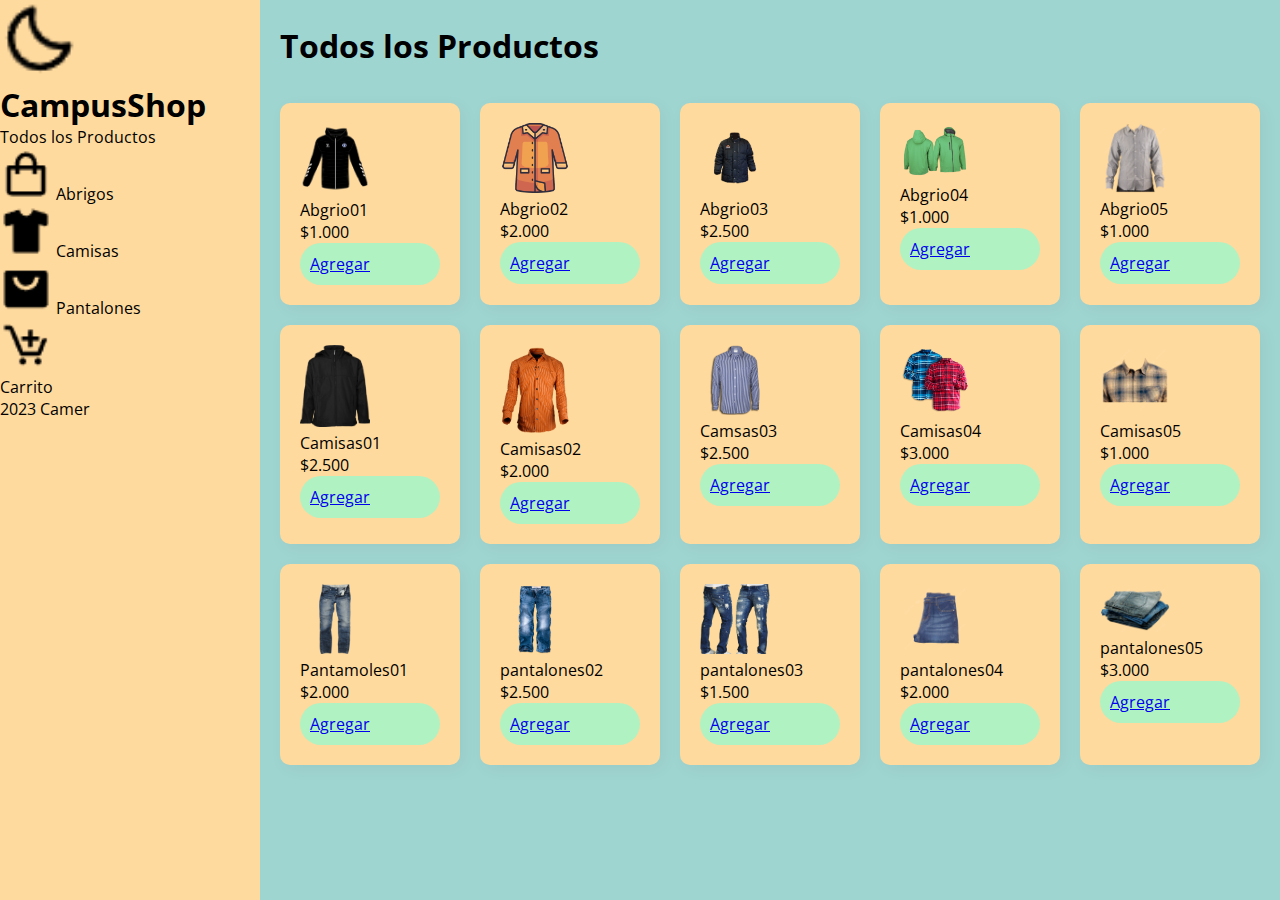
==== commit cea7c435: "diesiocho" ====
--- a/index.html
+++ b/index.html
@@ -11,7 +11,7 @@
     <section id="sidebar">
         <ul class="side-menu">
             <a  href="./index.html">
-                <img class=" " src="./IMG/Moon.png" alt="Abrigos" width="10%"></a>
+                <img class=" " src="./IMG/Moon.png" alt="Abrigos" width="30%"></a>
                 <a>
                     <h1>CampusShop</h1>
                 </a>
@@ -39,7 +39,9 @@
             </a>
             <a  href="/HTML/Carritos.html">  
                 <div>
-                    <img class=" " src="./IMG/Carrito.png" alt="Abrigos" width="20%"></a>
+                    <div class="carrito-compras">
+                        <img class=" " src="./../IMG/Carrito.png" alt="Abrigos" width="20%"></a>
+                    </div>
                     <a>Carrito</a>
                 </div>
             </a>
@@ -53,11 +55,15 @@
             <div class="info-data">
                 <div class="card">
                     <img class="container " src="./IMG/Abrigo01.png" alt="Abrigos" width="50%"></a>
+                    
                         <p class="text">Abgrio01</p>
                         <p class="text">$1.000</p>
+                        <div class="buttonContact">
                         <a  href="/HTML/Producto.html"> 
                             <p class="text">Agregar</p>
                         </a>
+                    </div>    
+
                         
                 </div>
                 <div class="card">
@@ -65,9 +71,11 @@
                     <div>
                         <p>Abgrio02</p>
                         <p>$2.000</p>
+                        <div class="buttonContact">
                         <a  href="/HTML/Producto.html">
                             <p>Agregar</p>
                         </a>
+                        </div>
                     </div>
                 </div>
                 <div class="card">
@@ -75,19 +83,22 @@
                     <div>
                         <p>Abgrio03</p>
                         <p>$2.500</p>
+                        <div class="buttonContact">
                         <a  href="/HTML/Producto.html">
                             <p>Agregar</p>
                         </a>                
+                        </div>
                     </div>
                 </div>
                 <div class="card">
                     <img class=" " src="./IMG/Abrigo04.png" alt="Abrigos" width="50%"></a>
                     <div>
                         <p>Abgrio04</p>
-                        <p>$1.000</p>
-                        <a  href="/HTML/Producto.html">
-                            <p>Agregar</p>
-                        </a>
+                        <p>$1.000</p><div class="buttonContact">
+                            <a  href="/HTML/Producto.html">
+                            <p>Agregar</p>
+                        </a></div>
+                        
                     </div>
                 </div>
                 <div class="card">
@@ -95,9 +106,10 @@
                     <div>
                         <p>Abgrio05</p>
                         <p>$1.000</p>
-                        <a  href="/HTML/Producto.html">
-                            <p>Agregar</p>
-                        </a>
+                        <div class="buttonContact"><a  href="/HTML/Producto.html">
+                            <p>Agregar</p>
+                        </a></div>
+                        
                     </div>
                 </div>
                 <div class="card">
@@ -105,9 +117,10 @@
                     <div>
                         <p>Camisas01</p>
                         <p>$2.500</p>
-                        <a  href="/HTML/Producto.html">
-                            <p>Agregar</p>
-                        </a>
+                        <div class="buttonContact"><a  href="/HTML/Producto.html">
+                            <p>Agregar</p>
+                        </a></div>
+                        
                     </div>
                 </div>
                 <div class="card">
@@ -115,9 +128,10 @@
                     <div>
                         <p>Camisas02</p>
                         <p>$2.000</p>
-                        <a  href="/HTML/Producto.html">
-                            <p>Agregar</p>
-                        </a>
+                        <div class="buttonContact"><a  href="/HTML/Producto.html">
+                            <p>Agregar</p>
+                        </a></div>
+                        
                     </div>
                 </div>
                 <div class="card">
@@ -125,9 +139,10 @@
                     <div>
                         <p>Camsas03</p>
                         <p>$2.500</p>
-                        <a  href="/HTML/Producto.html">
-                            <p>Agregar</p>
-                        </a>
+                        <div class="buttonContact"><a  href="/HTML/Producto.html">
+                            <p>Agregar</p>
+                        </a></div>
+                        
                     </div>
                 </div>
                 <div class="card">
@@ -135,9 +150,10 @@
                     <div>
                         <p>Camisas04</p>
                         <p>$3.000</p>
-                        <a  href="/HTML/Producto.html">
-                            <p>Agregar</p>
-                        </a>
+                        <div class="buttonContact"><a  href="/HTML/Producto.html">
+                            <p>Agregar</p>
+                        </a></div>
+                        
                     </div>
                 </div>
                 <div class="card">
@@ -145,9 +161,10 @@
                     <div>
                         <p>Camisas05</p>
                         <p>$1.000</p>
-                        <a  href="/HTML/Producto.html">
-                            <p>Agregar</p>
-                        </a>
+                        <div class="buttonContact"><a  href="/HTML/Producto.html">
+                            <p>Agregar</p>
+                        </a></div>
+                        
                     </div>
                 </div>
                 <div class="card">
@@ -155,9 +172,10 @@
                     <div>
                         <p>Pantamoles01</p>
                         <p>$2.000</p>
-                        <a  href="/HTML/Producto.html">
-                            <p>Agregar</p>
-                        </a>
+                        <div class="buttonContact"><a  href="/HTML/Producto.html">
+                            <p>Agregar</p>
+                        </a></div>
+                        
                     </div>
                 </div>
                 <div class="card">
@@ -165,9 +183,10 @@
                     <div>
                         <p>pantalones02</p>
                         <p>$2.500</p>
-                        <a  href="/HTML/Producto.html">
-                            <p>Agregar</p>
-                        </a>
+                        <div class="buttonContact"><a  href="/HTML/Producto.html">
+                            <p>Agregar</p>
+                        </a></div>
+                        
                     </div>
                 </div>
                 <div class="card">
@@ -175,9 +194,10 @@
                     <div>
                         <p>pantalones03</p>
                         <p>$1.500</p>
-                        <a  href="/HTML/Producto.html">
-                            <p>Agregar</p>
-                        </a>
+                        <div class="buttonContact"><a  href="/HTML/Producto.html">
+                            <p>Agregar</p>
+                        </a></div>
+                        
                     </div>
                 </div>
                 <div class="card">
@@ -185,9 +205,10 @@
                     <div>
                         <p>pantalones04</p>
                         <p>$2.000</p>
-                        <a  href="/HTML/Producto.html">
-                            <p>Agregar</p>
-                        </a>
+                        <div class="buttonContact"><a  href="/HTML/Producto.html">
+                            <p>Agregar</p>
+                        </a></div>
+                        
                     </div>
                 </div>
                 <div class="card">
@@ -195,9 +216,10 @@
                     <div>
                         <p>pantalones05</p>
                         <p>$3.000</p>
-                        <a  href="/HTML/Producto.html">
-                            <p>Agregar</p>
-                        </a>
+                        <div class="buttonContact"><a  href="/HTML/Producto.html">
+                            <p>Agregar</p>
+                        </a></div>
+                        
                     </div>
                 </div>
             </div>
--- a/CSS/style.css
+++ b/CSS/style.css
@@ -1,7 +1,6 @@
 @import url('https://fonts.googleapis.com/css2?family=Open+Sans:wght@400;500;600;700&display=swap');
 
 * {
-    background-color: acuamarine; 
 	font-family: 'Open Sans', sans-serif;
 	margin: 0;
 	padding: 0;
@@ -9,40 +8,15 @@
 }
 
 :root {
-	--grey: #F1F0F6;
-	--dark-grey: #8D8D8D;
-	--light: #fff;
-	--dark: #000;
-	--green: #81D43A;
-	--light-green: #E3FFCB;
-	--blue: #1775F1;
-	--light-blue: #D0E4FF;
-	--dark-blue: #0C5FCD;
-	--red: #FC3B56;
+	--grey: #9fd5d1;
+	--light: #ffda9e;
 }
 
-html {
-	overflow-x: hidden;
-}
 
 body {
 	background: var(--grey);
 	overflow-x: hidden;
 }
-
-a {
-	text-decoration: none;
-}
-
-li {
-	list-style: none;
-}
-
-
-
-
-
-
 
 /* SIDEBAR */
 #sidebar {
@@ -59,145 +33,6 @@
 	z-index: 200;
 	overflow: scroll;
 }
-#sidebar.hide {
-	max-width: 60px;
-}
-#sidebar.hide:hover {
-	max-width: 260px;
-}
-#sidebar::-webkit-scrollbar {
-	display: none;
-}
-#sidebar .brand {
-	font-size: 24px;
-	display: flex;
-	align-items: center;
-	height: 64px;
-	font-weight: 700;
-	color: var(--blue);
-	position: sticky;
-	top: 0;
-	left: 0;
-	z-index: 100;
-	background: var(--light);
-	transition: all .3s ease;
-	padding: 0 6px;
-}
-#sidebar .icon {
-	min-width: 48px;
-	display: flex;
-	justify-content: center;
-	align-items: center;
-	margin-right: 6px;
-}
-#sidebar .icon-right {
-	margin-left: auto;
-	transition: all .3s ease;
-}
-#sidebar .side-menu {
-	margin: 36px 0;
-	padding: 0 20px;
-	transition: all .3s ease;
-}
-#sidebar.hide .side-menu {
-	padding: 0 6px;
-}
-#sidebar.hide:hover .side-menu {
-	padding: 0 20px;
-}
-#sidebar .side-menu a {
-	display: flex;
-	align-items: center;
-	font-size: 14px;
-	color: var(--dark);
-	padding: 12px 16px 12px 0;
-	transition: all .3s ease;
-	border-radius: 10px;
-	margin: 4px 0;
-	white-space: nowrap;
-}
-#sidebar .side-menu > li > a:hover {
-	background: var(--grey);
-}
-#sidebar .side-menu > li > a.active .icon-right {
-	transform: rotateZ(90deg);
-}
-#sidebar .side-menu > li > a.active,
-#sidebar .side-menu > li > a.active:hover {
-	background: var(--blue);
-	color: var(--light);
-}
-#sidebar .divider {
-	margin-top: 24px;
-	font-size: 12px;
-	text-transform: uppercase;
-	font-weight: 700;
-	color: var(--dark-grey);
-	transition: all .3s ease;
-	white-space: nowrap;
-}
-#sidebar.hide:hover .divider {
-	text-align: left;
-}
-#sidebar.hide .divider {
-	text-align: center;
-}
-#sidebar .side-dropdown {
-	padding-left: 54px;
-	max-height: 0;
-	overflow-y: hidden;
-	transition: all .15s ease;
-}
-#sidebar .side-dropdown.show {
-	max-height: 1000px;
-}
-#sidebar .side-dropdown a:hover {
-	color: var(--blue);
-}
-#sidebar .ads {
-	width: 100%;
-	padding: 20px;
-}
-#sidebar.hide .ads {
-	display: none;
-}
-#sidebar.hide:hover .ads {
-	display: block;
-}
-#sidebar .ads .wrapper {
-	background: var(--grey);
-	padding: 20px;
-	border-radius: 10px;
-}
-#sidebar .btn-upgrade {
-	font-size: 14px;
-	display: flex;
-	justify-content: center;
-	align-items: center;
-	padding: 12px 0;
-	color: var(--light);
-	background: var(--blue);
-	transition: all .3s ease;
-	border-radius: 5px;
-	font-weight: 600;
-	margin-bottom: 12px;
-}
-#sidebar .btn-upgrade:hover {
-	background: var(--dark-blue);
-}
-#sidebar .ads .wrapper p {
-	font-size: 12px;
-	color: var(--dark-grey);
-	text-align: center;
-}
-#sidebar .ads .wrapper p span {
-	font-weight: 700;
-}
-/* SIDEBAR */
-
-
-
-
 
 /* CONTENT */
 #content {
@@ -206,153 +41,13 @@
 	left: 260px;
 	transition: all .3s ease;
 }
-#sidebar.hide + #content {
-	width: calc(100% - 60px);
-	left: 60px;
-}
-/* NAVBAR */
-nav {
-	background: var(--light);
-	height: 64px;
-	padding: 0 20px;
-	display: flex;
-	align-items: center;
-	grid-gap: 28px;
-	position: sticky;
-	top: 0;
-	left: 0;
-	z-index: 100;
-}
-nav .toggle-sidebar {
-	font-size: 18px;
-	cursor: pointer;
-}
-nav form {
-	max-width: 400px;
-	width: 100%;
-	margin-right: auto;
-}
-nav .form-group {
-	position: relative;
-}
-nav .form-group input {
-	width: 100%;
-	background: var(--grey);
-	border-radius: 5px;
-	border: none;
-	outline: none;
-	padding: 10px 36px 10px 16px;
-	transition: all .3s ease;
-}
-nav .form-group input:focus {
-	box-shadow: 0 0 0 1px var(--blue), 0 0 0 4px var(--light-blue);
-}
-nav .form-group .icon {
-	position: absolute;
-	top: 50%;
-	transform: translateY(-50%);
-	right: 16px;
-	color: var(--dark-grey);
-}
-nav .nav-link {
-	position: relative;
-}
-nav .nav-link .icon {
-	font-size: 18px;
-	color: var(--dark);
-}
-nav .nav-link .badge {
-	position: absolute;
-	top: -12px;
-	right: -12px;
-	width: 20px;
-	height: 20px;
-	border-radius: 50%;
-	border: 2px solid var(--light);
-	background: var(--red);
-	display: flex;
-	justify-content: center;
-	align-items: center;
-	color: var(--light);
-	font-size: 10px;
-	font-weight: 700;
-}
-nav .divider {
-	width: 1px;
-	background: var(--grey);
-	height: 12px;
-	display: block;
-}
-nav .profile {
-	position: relative;
-}
-nav .profile img {
-	width: 36px;
-	height: 36px;
-	border-radius: 50%;
-	object-fit: cover;
-	cursor: pointer;
-}
-nav .profile .profile-link {
-	position: absolute;
-	top: calc(100% + 10px);
-	right: 0;
-	background: var(--light);
-	padding: 10px 0;
-	box-shadow: 4px 4px 16px rgba(0, 0, 0, .1);
-	border-radius: 10px;
-	width: 160px;
-	opacity: 0;
-	pointer-events: none;
-	transition: all .3s ease;
-}
-nav .profile .profile-link.show {
-	opacity: 1;
-	pointer-events: visible;
-	top: 100%;
-}
-nav .profile .profile-link a {
-	padding: 10px 16px;
-	display: flex;
-	grid-gap: 10px;
-	font-size: 14px;
-	color: var(--dark);
-	align-items: center;
-	transition: all .3s ease;
-}
-nav .profile .profile-link a:hover {
-	background: var(--grey);
-}
-/* NAVBAR */
-
-
 
 /* MAIN */
 main {
 	width: 100%;
 	padding: 24px 20px 20px 20px;
 }
-main .title {
-	font-size: 28px;
-	font-weight: 600;
-	margin-bottom: 10px;
-}
-main .breadcrumbs {
-	display: flex;
-	grid-gap: 6px;
-}
-main .breadcrumbs li,
-main .breadcrumbs li a {
-	font-size: 14px;
-}
-main .breadcrumbs li a {
-	color: var(--blue);
-}
-main .breadcrumbs li a.active,
-main .breadcrumbs li.divider {
-	color: var(--dark-grey);
-	pointer-events: none;
-}
+
 main .info-data {
 	margin-top: 36px;
 	display: grid;
@@ -370,221 +65,20 @@
 	justify-content: space-between;
 	align-items: flex-start;
 }
-main .card .head h2 {
-	font-size: 24px;
-	font-weight: 600;
-}
 main .card .head p {
 	font-size: 14px;
 }
-main .card .head .icon {
-	font-size: 20px;
-	color: var(--green);
+
+.buttonContact{
+    padding: 10px;
+    background-color: #b0f2c2;
+    border-radius: 50px;
+    margin: 0 auto;
 }
-main .card .head .icon.down {
-	color: var(--red);
+.buttonContact:hover{
+    filter: opacity(0.95);
+    transform: scale(1.14);
 }
-main .card .progress {
-	display: block;
-	margin-top: 24px;
-	height: 10px;
-	width: 100%;
-	border-radius: 10px;
-	background: var(--grey);
-	overflow-y: hidden;
-	position: relative;
-	margin-bottom: 4px;
-}
-main .card .progress::before {
-	content: '';
-	position: absolute;
-	top: 0;
-	left: 0;
-	height: 100%;
-	background: var(--blue);
-	width: var(--value);
-}
-main .card .label {
-	font-size: 14px;
-	font-weight: 700;
-}
-main .data {
-	display: flex;
-	grid-gap: 20px;
-	margin-top: 20px;
-	flex-wrap: wrap;
-}
-main .data .content-data {
-	flex-grow: 1;
-	flex-basis: 400px;
-	padding: 20px;
-	background: var(--light);
-	border-radius: 10px;
-	box-shadow: 4px 4px 16px rgba(0, 0, 0, .1);
-}
-main .content-data .head {
-	display: flex;
-	justify-content: space-between;
-	align-items: center;
-	margin-bottom: 24px;
-}
-main .content-data .head h3 {
-	font-size: 20px;
-	font-weight: 600;
-}
-main .content-data .head .menu {
-	position: relative;
-	display: flex;
-	justify-content: center;
-	align-items: center;
-}
-main .content-data .head .menu .icon {
-	cursor: pointer;
-}
-main .content-data .head .menu-link {
-	position: absolute;
-	top: calc(100% + 10px);
-	right: 0;
-	width: 140px;
-	background: var(--light);
-	border-radius: 10px;
-	box-shadow: 4px 4px 16px rgba(0, 0, 0, .1);
-	padding: 10px 0;
-	z-index: 100;
-	opacity: 0;
-	pointer-events: none;
-	transition: all .3s ease;
-}
-main .content-data .head .menu-link.show {
-	top: 100%;
-	opacity: 1;
-	pointer-events: visible;
-}
-main .content-data .head .menu-link a {
-	display: block;
-	padding: 6px 16px;
-	font-size: 14px;
-	color: var(--dark);
-	transition: all .3s ease;
-}
-main .content-data .head .menu-link a:hover {
-	background: var(--grey);
-}
-main .content-data .chart {
-	width: 100%;
-	max-width: 100%;
-	overflow-x: auto;
-	scrollbar-width: none;
-}
-main .content-data .chart::-webkit-scrollbar {
-	display: none;
-}
-
-main .chat-box {
-	width: 100%;
-	max-height: 360px;
-	overflow-y: auto;
-	scrollbar-width: none;
-}
-main .chat-box::-webkit-scrollbar {
-	display: none;
-}
-main .chat-box .day {
-	text-align: center;
-	margin-bottom: 10px;
-}
-main .chat-box .day span {
-	display: inline-block;
-	padding: 6px 12px;
-	border-radius: 20px;
-	background: var(--light-blue);
-	color: var(--blue);
-	font-size: 12px;
-	font-weight: 600;
-}
-main .chat-box .msg img {
-	width: 28px;
-	height: 28px;
-	border-radius: 50%;
-	object-fit: cover;
-}
-main .chat-box .msg {
-	display: flex;
-	grid-gap: 6px;
-	align-items: flex-start;
-}
-main .chat-box .profile .username {
-	font-size: 14px;
-	font-weight: 600;
-	display: inline-block;
-	margin-right: 6px;
-}
-main .chat-box .profile .time {
-	font-size: 12px;
-	color: var(--dark-grey);
-}
-main .chat-box .chat p {
-	font-size: 14px;
-	padding: 6px 10px;
-	display: inline-block;
-	max-width: 400px;
-	line-height: 150%;
-}
-main .chat-box .msg:not(.me) .chat p {
-	border-radius: 0 5px 5px 5px;
-	background: var(--blue);
-	color: var(--light);
-}
-main .chat-box .msg.me {
-	justify-content: flex-end;
-}
-main .chat-box .msg.me .profile {
-	text-align: right;
-}
-main .chat-box .msg.me p {
-	background: var(--grey);
-	border-radius: 5px 0 5px 5px;
-}
-main form {
-	margin-top: 6px;
-}
-main .form-group {
-	width: 100%;
-	display: flex;
-	grid-gap: 10px;
-}
-main .form-group input {
-	flex-grow: 1;
-	padding: 10px 16px;
-	border-radius: 5px;
-	outline: none;
-	background: var(--grey);
-	border: none;
-	transition: all .3s ease;
-	width: 100%;
-}
-main .form-group input:focus {
-	box-shadow: 0 0 0 1px var(--blue), 0 0 0 4px var(--light-blue);
-}
-main .btn-send {
-	padding: 0 16px;
-	background: var(--blue);
-	border-radius: 5px;
-	color: var(--light);
-	cursor: pointer;
-	border: none;
-	transition: all .3s ease;
-}
-main .btn-send:hover {
-	background: var(--dark-blue);
-}
-/* MAIN */
-/* CONTENT */
-
-
-
-
-
 
 @media screen and (max-width: 768px) {
 	#content {
@@ -592,14 +86,28 @@
 		width: calc(100% - 60px);
 		transition: all .3s ease;
 	}
-	nav .nav-link,
-	nav .divider {
-		display: none;
-	}
 }
 
 .other{
-    color: #ffda9e;
+
     color: #b2e2f2;
     color: #b0f2c2;
 }
+.carrito-compras {
+    animation-name: Carrito;
+    animation-duration: 3s; 
+  }
+  
+
+@keyframes Carrito{
+    0% {
+      transform: translateX(0); 
+    }
+    50% {
+      transform: translateX(200px); 
+    }
+    100% {
+      transform: translateX(0);
+    }
+  }
+  